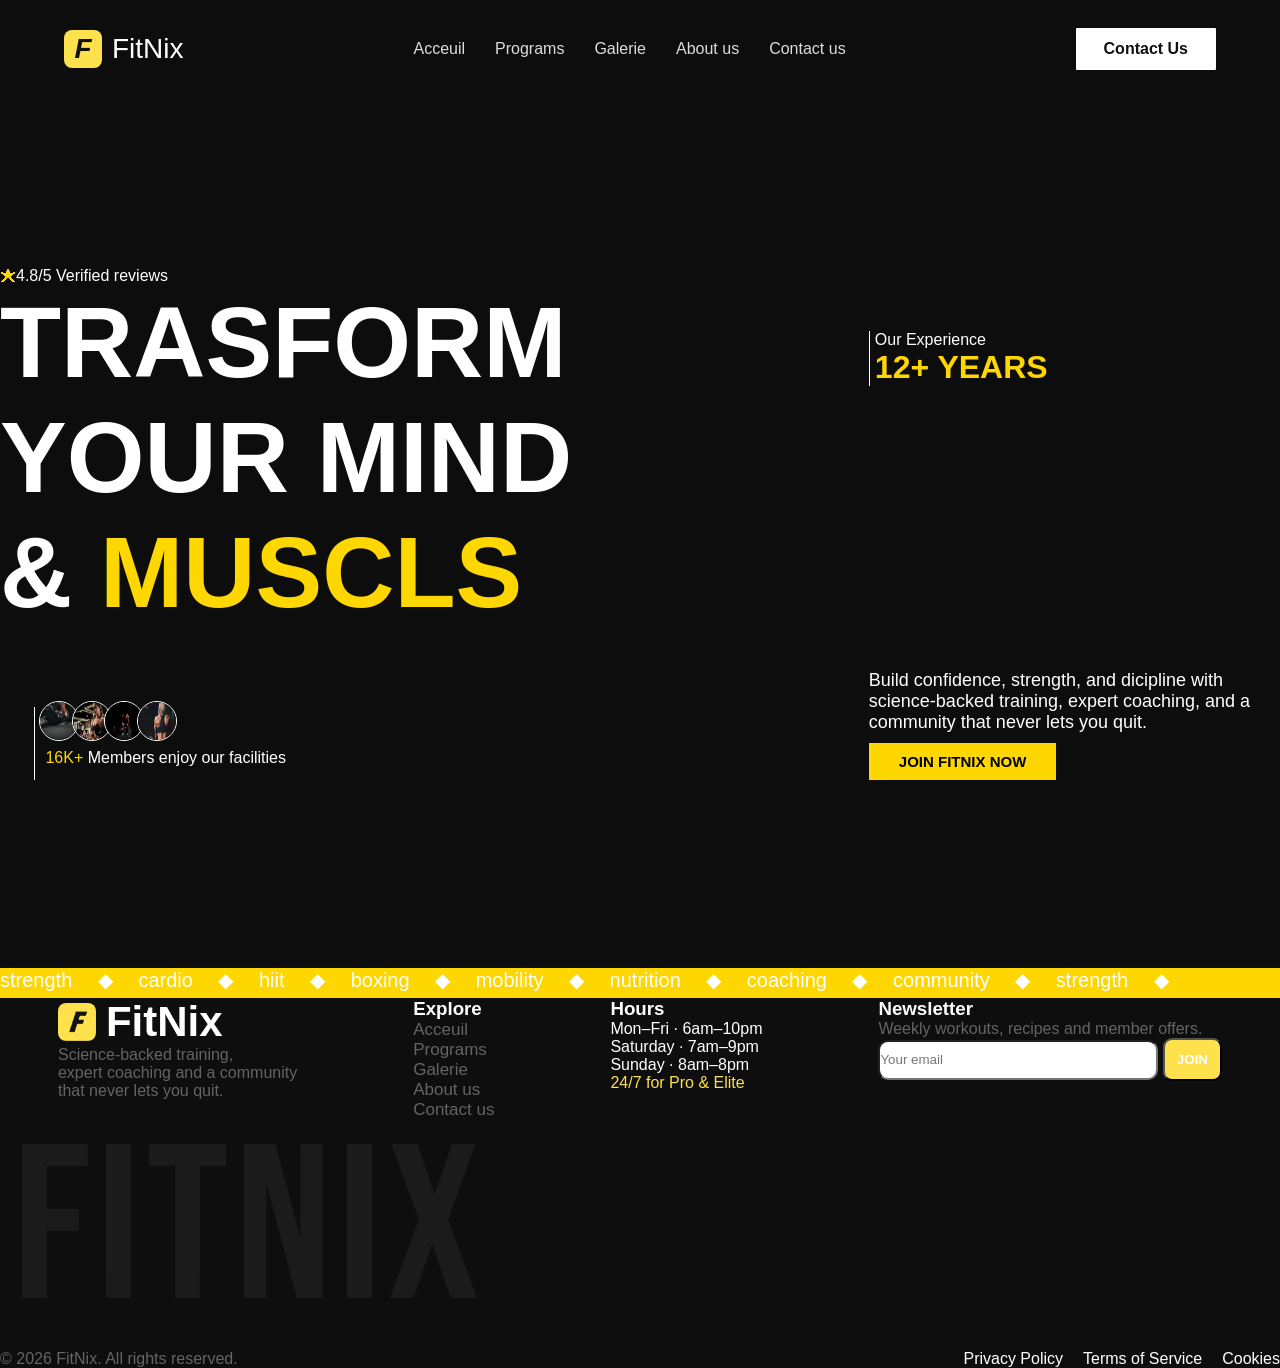
==== index.html @ e9e56cde "only few modifications" ====
<!DOCTYPE html>
<html lang="en">

<head>
    <meta charset="UTF-8">
    <meta name="viewport" content="width=device-width, initial-scale=1.0">
    <title>Document</title>
    <link rel="stylesheet" href="">
    <link rel="stylesheet" href="mat9isoch.css">
    <!-- <link rel="stylesheet" href="stylesfooter.css"> -->

    <style>

    </style>
</head>

<body class="bodyAcc">
    <header class="header-navbar">

        <a href="about.html" class="logo">
            <span class="logoicone">F</span>FitNix
        </a>

        <ul class="header-nav-links">
            <li><a href="index.html">Acceuil</a></li>
            <li><a href="Program.html">Programs</a></li>
            <li><a href="Galerie.html">Galerie</a></li>
            <li><a href="About.html">About us</a></li>
            <li><a href="Contact.html">Contact us</a></li>
        </ul>

        <a href="contact.html" class="btn">Contact Us</a>

    </header>
    <main>
        <div class="main">
            <div class="motivationSection">
                <p id="reviews"><span id="star">&#128970</span>4.8/5 Verified reviews</p>
                <h1 id="motivation">Trasform your mind & <span>muscls</span></h1>
                <div>
                    <!-- <video src=""></video> -->
                    <img id="video" src="images/ebcd103579ad79e704cf99df2398a69397cd7e0b.jpg" alt="">
                    <!-- <img src="" alt=""> -->
                    <div class="imagRounded">
                        <img src="images/photo-1605490855119-94921710a47f.avif" alt="">
                        <img src="images/photo-1574680088814-c9e8a10d8a4d.avif" alt="">
                        <img src="images/photo-1605296867304-46d5465a13f1.avif" alt="">
                        <img src="images/photo-1434682881908-b43d0467b798.avif" alt="">
                        <p><span>16K+</span> Members enjoy our facilities</p>
                    </div>
                </div>
            </div>
            <div class="experience">
                <div id="sidbor">
                    <p>Our Experience</p>
                    <h1>12+ YEARS</h1>
                </div>

                <div class="joinSection">
                    <p>
                        Build confidence, strength, and dicipline with science-backed training,
                        expert coaching, and a community that never lets you quit.
                    </p>
                    <button>JOIN FITNIX NOW</button>
                </div>
            </div>

        </div>
        <div class="beltSection">
            <p>
                strength &#9670
                cardio &#9670
                hiit &#9670
                boxing &#9670
                mobility &#9670
                nutrition &#9670
                coaching &#9670
                community &#9670
                strength &#9670
            </p>
        </div>
    </main>
    <footer>

        <div class="upperfoot">
            <section>

                <div class="logo">
                    <img src="Images/logo.png" alt="logo picture " class="logoicone">
                    <h2>FitNix</h2>
                </div>

                <p>Science-backed training, <br>expert coaching and a community <br>that never lets you quit.</p>

            </section>
            <section>
                <h3>Explore</h3>
                <ul class="nav-links">
                    <li><a href="index.html">Acceuil</a></li>
                    <li><a href="Program.html">Programs</a></li>
                    <li><a href="Galerie.html">Galerie</a></li>
                    <li><a href="About.html">About us</a></li>
                    <li><a href="Contact.html">Contact us</a></li>
                </ul>
            </section>
            <section>
                <h3>Hours</h3>
                <ul>
                    <li>Mon–Fri · 6am–10pm</li>
                    <li>Saturday · 7am–9pm</li>
                    <li>Sunday · 8am–8pm</li>
                    <li style="color: #FFE14D;">24/7 for Pro & Elite</li>
                </ul>
            </section>
            <section>
                <h3>Newsletter</h3>
                <p>Weekly workouts, recipes and member
                    offers.</p>
                <input type="email" placeholder="Your email">
                <button class="lowerbtn">
                    <b>JOIN</b>
                </button>
            </section>
        </div>

        <img src="Images/fitnix.png" alt="background-footer " class="background-footer">

        <section class="foot">
            <p>© 2026 FitNix. All rights reserved.</p>
            <ul>
                <li>Privacy Policy</li>
                <li>Terms of Service</li>
                <li>Cookies</li>
            </ul>
        </section>
    </footer>
</body>

</html>
---- mat9isoch.css ----
/* ================================================= */
/*              header style                          */
/* ================================================= */



* {
    margin: 0;
    padding: 0;
    box-sizing: border-box;
}

body {
    background: #0d0d0d;
    color: #fff;
    font-family: "Inter", sans-serif;
}

.header-navbar {
    display: flex;
    align-items: center;
    justify-content: space-between;
    padding: 28px 64px;
}

.logo {
    color: white;
    text-decoration: none;
    font-size: 24px;
    font-weight: bold;
}

.logoicone {
    color: #100f0f;
}

.header-nav-links {
    display: flex;
    gap: 30px;
    list-style: none;
}

.header-nav-links a {
    color: #ddd;
    text-decoration: none;
    font-size: 16px;
}

.header-nav-links a:hover {
    color: #ffe14d;
}

.btn {
    background: #ffe14d;
    color: #0d0d0d;
    padding: 12px 20px;
    border-radius: 6px;
    text-decoration: none;
}

/* Tablette */
@media (max-width: 1024px) {
    .header-navbar {
        padding: 24px;
    }

    .header-nav-links {
        gap: 15px;
    }

    .header-nav-links a {
        font-size: 14px;
    }
}

/* Téléphone */
@media (max-width: 767px) {
    .header-navbar {
        flex-direction: column;
        gap: 20px;
        padding: 20px;
    }

    .header-nav-links {
        flex-wrap: wrap;
        justify-content: center;
        gap: 15px;
    }

    .header-nav-links a {
        font-size: 14px;
    }

    .btn {
        width: 100%;
        text-align: center;
    }
}


/* ================================================= */
/*              index Style                          */
/* ================================================= */


.bodyAcc {
    /* background-color: black; */
    display: flex;
    flex-direction: column;
    min-height: 100vh;
    margin: 0;
    font-family: "Bebas Neue", sans-serif;

    background-image: url(images/e1becd020e5273b9aedfb2f35d9d00b9e3780aa6.jpg);
    background-repeat: no-repeat;
    background-size: cover;
    background-position: center center;
    background-attachment: fixed;

}

* {
    box-sizing: border-box;
    padding: 0;
    margin: 0;
    color: white;
}




/* main is not same as .main */
main {
    display: flex;
    flex-direction: column;
    min-height: 100vh;

}

.main {

    display: flex;
    justify-content: space-between;
    gap: 20vh;
    max-width: 1300px;
    margin: auto;
}

#sidbor {
    padding-left: 5px;
    border-left: 1px solid white;
}

.experience {
    display: flex;
    flex-direction: column;
    justify-content: space-between;
    margin-top: 5%;

}

.experience h1 {
    color: gold;
}

.motivationSection {
    /* transform: translate(0, 10vh); */
}

.motivationSection>div {
    display: flex;
    margin-top: 50px;
}

#star {
    color: gold;
}

#motivation {
    width: 85%;
    text-transform: uppercase;
    color: white;
    height: auto;
    font-size: 100px;
}

#motivation>span {
    color: gold;
}

.beltSection {
    margin-top: 20px;
}

.joinSection {
    /* transform: translate(-10%, 60vh); */
    font-size: 18px;
    width: 100%;
    font-family: 'Franklin Gothic Medium', 'Arial Narrow', Arial, sans-serif;
}

.joinSection>button {
    margin: 10px 0 0 0;
    color: black;
    border: 0;
    background-color: gold;
    font-weight: 800;
    font-size: 15px;
    padding: 10px 30px;
}

#video {
    height: 100px;
}

.imagRounded>img {
    height: 40px;
    width: 40px;
    margin: -6px;
    border: 1px solid white;
    border-radius: 50%;
}

.imagRounded {
    margin: 4% 5% 0;
    padding-left: 10px;
    border-left: 1px solid white;
}

.imagRounded>p {
    padding: 10px 0;
}

.imagRounded>p>span {
    color: gold;
}

.beltSection {
    font-size: 20px;
    /* width: 100%; */
    overflow: hidden;
    white-space: nowrap;
    width: 100%;
    height: 30px;
    background-color: gold;
    font-family: 'Franklin Gothic Medium', 'Arial Narrow', Arial, sans-serif;
}

.beltSection>p {
    animation-name: beltMov;
    animation-duration: 22s;
    animation-iteration-count: infinite;
    animation-direction: normal;
    animation-timing-function: linear;
    word-spacing: 20px;
}

@keyframes beltMov {
    from {
        transform: translateX(100%);
    }

    to {
        transform: translateX(-90%);
    }
}

@keyframes beltMov {
    from {
        transform: translateX(100%);
    }

    to {
        transform: translateX(-90%);
    }
}

@media screen and (max-width: 890px) {
    body {
        width: 100vh;
        min-height: 200vh;
    }

    .main {
        /* padding-block: 55px; */
        display: flex;
        flex-direction: column;
        width: 100%;
        gap: 0;
    }

    .main>div {
        display: flex;
        flex-direction: column;
        align-items: center;
        gap: 20px;
    }

    .motivationSection>div {
        width: 100%;
        display: flex;
        justify-content: space-around;
    }

    .joinSection {
        display: flex;
        justify-content: space-around;
    }

    .joinSection>p {
        width: 60%;
    }

    .beltSection {
        margin-block: 20px;
    }

}

/* ================================================= */
/*              galerie style                          */
/* ================================================= */

/* 


 write style ici <<<<<<<<<<<<<<<<<<<<<<<<<<<<<<<<<<<<<<<<<<<<<<<<<<<<<<<<<<<<<<<













*/





/* ================================================= */
/*              aboute style                          */
/* ================================================= */
.saying {
    font-family: "Bebas Neue", sans-serif;
    font-weight: bolder;
    font-size: 100px;
    line-height: .95;
    color: #f5f5f5;
   
    max-width:100%;
}

.description {

    font-family: 10px;
    color: #dddddd6a;
    padding-left: 50px;
}

.aboutus-pic {
   width: 50%;
   height: 30%;

}



.layout {
    display: flex;
    
    
    padding-top: 10%;

}

.text {}



.text h1 {
    color: #ffe14d;
    font-size: 17px;
    position: relative;
    bottom: 10%;

}

.team {
    display: flex;
   justify-content: center;
    gap: 30px;
    padding-bottom: 10%;
}

.coach img {
    border-radius: 3%;
    width: 300px;
    height: 400px;
    object-fit: cover;
}
.coach:hover {
    transform: scale(1.1);
    transition: 0.5s;
}

.text2 {
    padding-top: 10%;
    display: flex;
    justify-content: space-around;


    margin-bottom: 1%;
}

.text2 h2 {
    color: #ffe14d;
    font-size: 17px;
    position: relative;
}

.aboutuscartes {
    padding-top: 10%;
    display: flex;
    flex-direction: column;
    gap: 45px;
    align-items: center;
    justify-content: space-between;
}
.aboutuscartes > div{
    display: flex;
    gap: 25px;
    justify-content: space-between;
}
.aboutuscartes  > a{
    text-decoration: none;
    color: #0E0E0E;
    font-family: 'Franklin Gothic Medium', 'Arial Narrow', Arial, sans-serif;
    font-weight: 400;
    font-size: large;
}
.aboutuscartes > button{

    width: 60%;
}
.aboutuscartes > a:hover{
    transform: scale(1.4);
     transition: 0.5s;

}




.aboutuscartes #right,
.aboutuscartes #left {
    display: flex;
    gap: 10px;
}

.aboutuscartes i {

    grid-row: 1 / 3;
    display: flex;
    width: 42px;
    height: 42px;
    align-items: center;
    justify-content: center;
    border: 2px solid #f4d03f;
    border-radius: 50%;
    color: #f4d03f;
    font-size: 16px;
    transition: background-color 0.2s ease, color 0.2s ease, box-shadow 0.2s ease;

}
/* 


 write style ici <<<<<<<<<<<<<<<<<<<<<<<<<<<<<<<<<<<<<<<<<<<<<<<<<<<<<<<<<<<<<<<



*/







/* ================================================= */
/*              programe style                          */
/* ================================================= */

/* 


 write style ici <<<<<<<<<<<<<<<<<<<<<<<<<<<<<<<<<<<<<<<<<<<<<<<<<<<<<<<<<<<<<<<













*/












/* ================================================= */
/*              footer style                          */
/* ================================================= */



footer {

    margin-top: auto;
    background-color: #0E0E0E;
    color: white;
}


.upperfoot {
    color: white;
    display: flex;
    justify-content: space-around;

}

.logoicone {
    width: 38px;
    height: 38px;
    background: #ffe14d;
    color: #111;
    border-radius: 8px;
    display: grid;
    place-items: center;
    font-style: italic;
    font-weight: 900;
}


.logo {
    display: flex;
    align-items: center;
    gap: 10px;
    font-size: 28px;
    font-weight: 700;
    color: #fff;
    text-decoration: none;
    font-family: "Bebas Neue", sans-serif;
    font-weight: 400;
}


.foot {
    display: flex;
    justify-content: space-between;
    margin-top: 30px;
}

.foot>ul {
    display: flex;
    justify-content: row;
    gap: 20px;




}

.background-footer {
    display: flex;
    justify-self: center;
    width: 500px;
    height: 200px;
    top: 0%;
    bottom: 0%;
}

.btn {
    background: white;
    color: #111;
    font-weight: 700;
    font-size: 16px;
    padding: 12px 28px;
    border-radius: 1px;
    text-decoration: none;
    font-family: "Bebas Neue", sans-serif;


    cursor: pointer;
    transition: 0.3s;

}

.btn:hover {
    transform: scale(1.05)
}


.lowerbtn {
    background-color: #FFE14D;

    padding: 12px;
    border-radius: 9px;




}

.nav-links a {
    color: #dddddd6a;
    text-decoration: none;
    font-size: 17px;
    list-style: none;
}

.nav-links a:hover {
    color: #ffe14d;
}

footer ul,
footer p {
    list-style-type: none;
    padding: 0;
    margin: 0;
    color: #dddddd6a;

}

footer input {
    height: 40px;
    width: 280px;
    border-radius: 10px;
}

/* Tablette */
@media (max-width: 900px) {
    .upperfoot {
        flex-wrap: wrap;
        gap: 30px;
        padding: 20px;
    }

    .upperfoot section {
        flex: 1 1 40%;
    }

    footer input {
        max-width: 100%;
        box-sizing: border-box;
    }

    .background-footer {
        max-width: 100%;
        height: auto;
    }
}

/* Mobile */
@media (max-width: 600px) {
    .upperfoot {
        flex-direction: column;
        align-items: flex-start;
        gap: 30px;
        padding: 20px;
        margin: 0 auto;
    }

    .upperfoot section {
        width: 100%;
        box-sizing: border-box;
    }

    footer input {
        width: 100%;
        box-sizing: border-box;
    }

    .background-footer {
        width: 100%;
        height: auto;
    }

    .foot {
        flex-direction: column;
        align-items: center;
        gap: 20px;
        text-align: center;
        padding: 20px;
    }

    .foot > ul {
        flex-wrap: wrap;
        justify-content: center;
        gap: 15px;
    }
}
---- stylesfooter.css ----
* {
      margin: 0;
      padding: 0;
      box-sizing: border-box;
    }

    body {
      height: fit-content;
      background: #030303;
      color: #fff;
    }

    .header-navbar {
      display: flex;
      align-items: center;
      justify-content: space-between;
      padding: 28px 64px;
    }

    .header-nav-links {
      display: flex;
      gap: 48px;
      list-style: none;
      font-family: "Inter", sans-serif;
    }

    .header-nav-links a {
      color: #ddd;
      text-decoration: none;
      font-size: 17px;
    }

    .header-nav-links a:hover {
      color: #ffe14d;
    }



body {
    display: flex;
    flex-direction: column;
    min-height: 100vh;
    margin: 0;
    font-family: "Bebas Neue", sans-serif;

}

footer {

    margin-top: auto;
    background-color: #0E0E0E;
    color: white;
}


.upperfoot {
    color: white;
    display: flex;
    justify-content: space-around;

}

.logoicone {
    width: 38px;
    height: 38px;
    background: #ffe14d;
    color: #111;
    border-radius: 8px;
    display: grid;
    place-items: center;
    font-style: italic;
    font-weight: 900;
}


.logo {
    display: flex;
    align-items: center;
    gap: 10px;
    font-size: 28px;
    font-weight: 700;
    color: #fff;
    text-decoration: none;
    font-family: "Bebas Neue", sans-serif;
    font-weight: 400;
}


.foot {
    display: flex;
    justify-content: space-between;
    margin-top: 30px;
}

.foot>ul {
    display: flex;
    justify-content: row;
    gap: 20px;




}

.background-footer {
    display: flex;
    justify-self: center;
    width: 500px;
    height: 200px;
    top: 0%;
    bottom: 0%;
}

.btn {
    background: white;
    color: #111;
    font-weight: 700;
    font-size: 16px;
    padding: 12px 28px;
    border-radius: 1px;
    text-decoration: none;
    font-family: "Bebas Neue", sans-serif;


    cursor: pointer;
    transition: 0.3s;

}

.btn:hover {
    transform: scale(1.05)
}

@media (max-width: 900px) {
    .navbar {
        padding: 20px 24px;
    }

    .nav-links {
        display: none;
    }
}

.lowerbtn {
    background-color: #FFE14D;

    padding: 12px;
    border-radius: 9px;




}

.nav-links a {
    color: #dddddd6a;
    text-decoration: none;
    font-size: 17px;
    list-style: none;
}

.nav-links a:hover {
    color: #ffe14d;
}

footer ul,
footer p {
    list-style-type: none;
    padding: 0;
    margin: 0;
    color: #dddddd6a;

}

footer input {
    height: 40px;
    width: 280px;
    border-radius: 10px;
}
/* ======================================================== */
.saying {
    font-family: "Bebas Neue", sans-serif;
    font-weight: 400;
    font-size: 50px;
    line-height: .95;
    color: #f5f5f5;
    margin-bottom: 28px;
    max-width: 420px;
}

.description {

    font-family: 10px;
    color: #dddddd6a;
    padding-left: 50px;
}

.aboutus-pic {
    width: 460px;
    height: 520px;

}



.layout {
    padding-top: 10%;
    display: flex;
    justify-self: center;
    margin-bottom:
        10%;

}





.text h1 {
    color: #ffe14d;
    font-size: 17px;
    position: relative;
    bottom: 10%;

}

.team {
    display: flex;
    justify-content: space-around;
    gap: 30px;
    padding-bottom: 10%;
}

.coach img {
    border-radius: 3%;
    width: 300px;
    height: 400px;
    object-fit: cover;
}
.coach:hover {
    transform: scale(1.1);
    transition: 0.5s;
}

.text2 {
    padding-top: 10%;
    display: flex;
    justify-content: space-around;


    margin-bottom: 1%;
}

.text2 h2 {
    color: #ffe14d;
    font-size: 17px;
    position: relative;
    bottom: 10%;
}

.aboutuscartes {
    padding-top: 10%;
    display: flex;
    flex-direction: column;
    gap: 45px;
    align-items: center;
    justify-content: space-between;
}
.aboutuscartes > div{
    display: flex;
    gap: 25px;
    justify-content: space-between;
}
.aboutuscartes  > a{
    text-decoration: none;
    color: #0E0E0E;
    font-family: 'Franklin Gothic Medium', 'Arial Narrow', Arial, sans-serif;
    font-weight: 400;
    font-size: large;
}
.aboutuscartes > button{

    width: 40%;
}
.aboutuscartes > a:hover{
    transform: scale(1.1);
     transition: 0.5s;

}


.layout {
    display: flex;
    justify-content: space-between;
}

.aboutuscartes #right,
.aboutuscartes #left {
    display: flex;
    gap: 10px;
}

.aboutuscartes i {

    grid-row: 1 / 3;
    display: flex;
    width: 42px;
    height: 42px;
    align-items: center;
    justify-content: center;
    border: 2px solid #f4d03f;
    border-radius: 50%;
    color: #f4d03f;
    font-size: 16px;
    transition: background-color 0.2s ease, color 0.2s ease, box-shadow 0.2s ease;

}
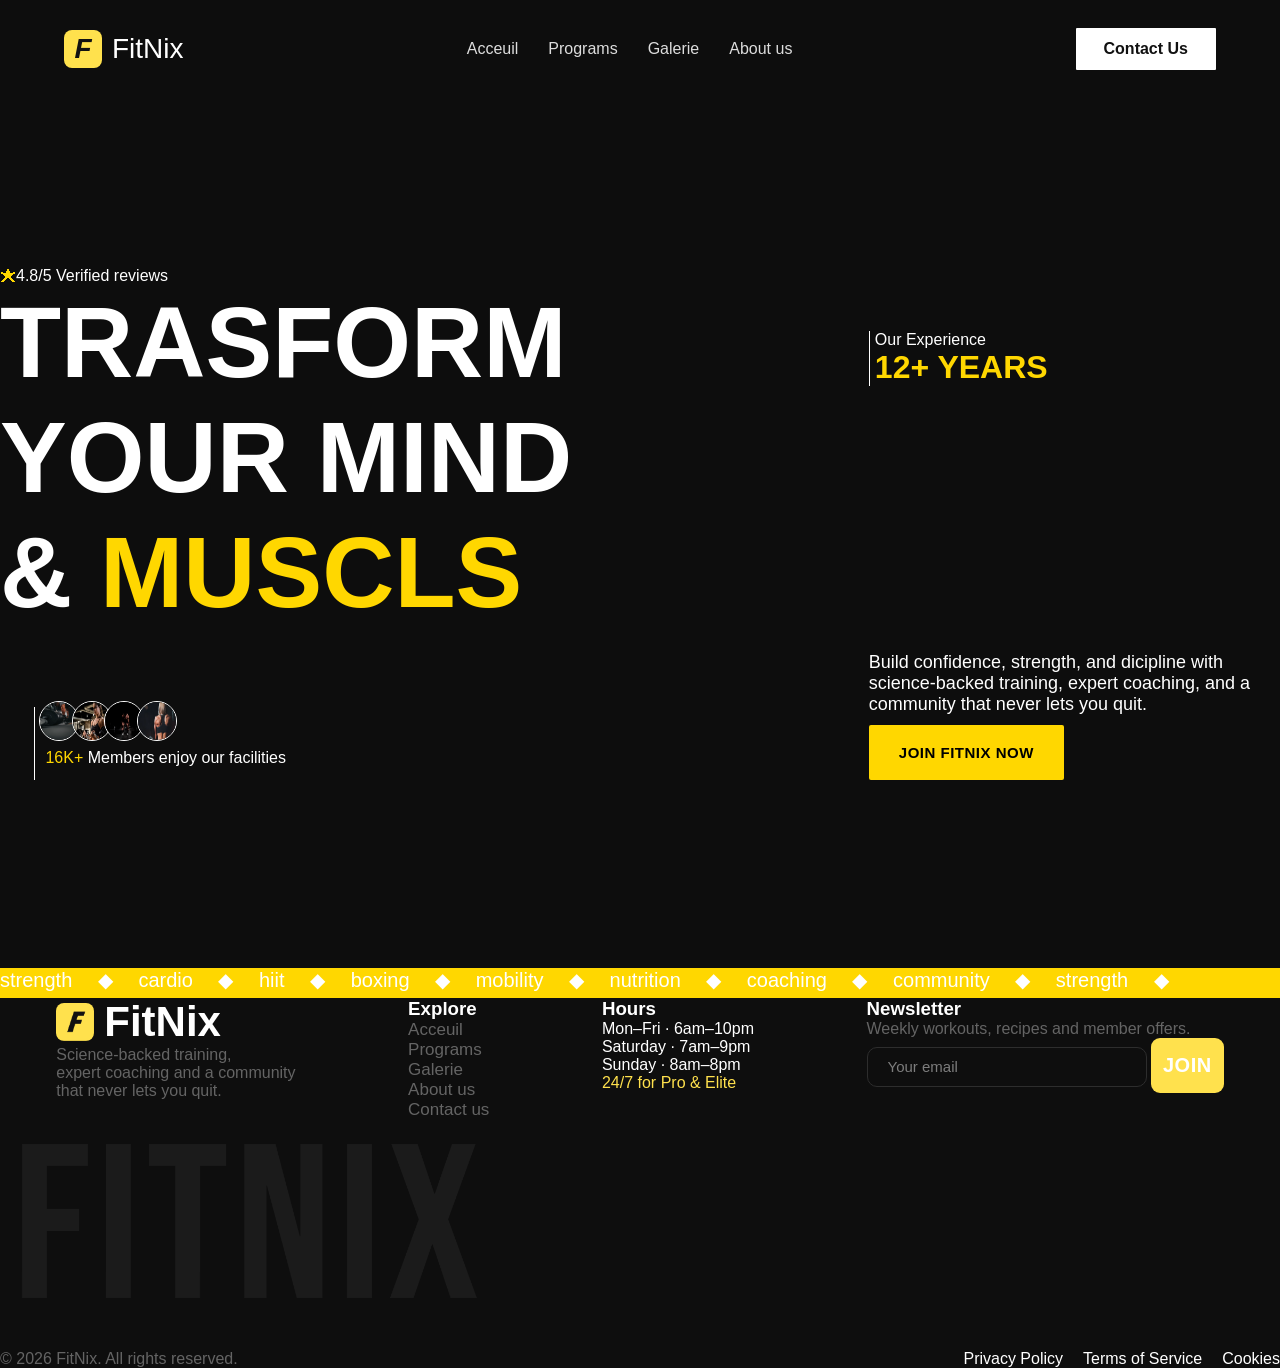
==== commit 23b562e5: "''" ====
--- a/index.html
+++ b/index.html
@@ -26,7 +26,7 @@
             <li><a href="Program.html">Programs</a></li>
             <li><a href="Galerie.html">Galerie</a></li>
             <li><a href="About.html">About us</a></li>
-            <li><a href="Contact.html">Contact us</a></li>
+            <!-- <li><a href="Contact.html">Contact us</a></li> -->
         </ul>
 
         <a href="contact.html" class="btn">Contact Us</a>
--- a/mat9isoch.css
+++ b/mat9isoch.css
@@ -84,15 +84,15 @@
     .header-nav-links {
         flex-wrap: wrap;
         justify-content: center;
-        gap: 15px;
+        gap: 29px;
     }
 
     .header-nav-links a {
-        font-size: 14px;
+        font-size: 165%;
     }
 
     .btn {
-        width: 100%;
+        width: 27%;
         text-align: center;
     }
 }
@@ -110,7 +110,7 @@
     min-height: 100vh;
     margin: 0;
     font-family: "Bebas Neue", sans-serif;
-
+    /* color: white; */
     background-image: url(images/e1becd020e5273b9aedfb2f35d9d00b9e3780aa6.jpg);
     background-repeat: no-repeat;
     background-size: cover;
@@ -248,6 +248,7 @@
 
 .beltSection>p {
     animation-name: beltMov;
+    color: white;
     animation-duration: 22s;
     animation-iteration-count: infinite;
     animation-direction: normal;
@@ -320,20 +321,186 @@
 /* ================================================= */
 /*              galerie style                          */
 /* ================================================= */
+* {
+    margin: 0;
+    padding: 0;
+    box-sizing: border-box;
+}
+
+.bag-galerie {
+    background-color: #0d0d0d;
+    font-family: "Inter", sans-serif;
+
+}
+
+#section-gal {
+    width: 100%;
+    max-width: 1200px;
+    margin: 40px auto;
+    padding: 0 20px;
+}
+
+.txt {
+    display: flex;
+    justify-content: space-between;
+    align-items: center;
+    margin-bottom: 30px;
+}
+
+.textleft {
+    justify-content: flex-end;
+    margin-bottom: 20px;
+}
+
+.textleft p {
+    width: 400px;
+    color: white;
+}
+
+h1 {
+    color: #ffe14d;
+}
+
+.photos {
+    display: flex;
+    gap: 15px;
+    height: 450px;
+    animation: spin 30s infinite linear;
+}
+
+.photos img {
+    height: 430px;
+    width: 300px;
+    transition: 0.3s;
+
+}
+
+.photos img:hover {
+    transform: scale(1.05);
+
+}
+
+.carousel {
+    display: flex;
+    overflow-x: scroll;
+    gap: 10px;
+
+}
+
+.carousel::-webkit-scrollbar {
+    display: none;
+}
+
+.carousel:hover .photos {
+    animation-play-state: paused;
+
+}
+
+@keyframes spin {
+    from {
+        translate: 0;
+    }
+
+    to {
+        translate: -100%;
+    }
+}
+
+.gallery {
+    margin-top: 40px;
+}
+
+.gallery h2 {
+    color: #FFE14D;
+    margin-bottom: 20px;
+}
+
+.gallery-photos {
+    display: grid;
+    grid-template-columns: repeat(3, 1fr);
+    gap: 15px;
+}
+
+.gallery-photos img {
+    width: 100%;
+    height: 220px;
+    object-fit: cover;
+    border-radius: 10px;
+    transition: 0.3s;
+}
+
+.gallery-photos img:hover {
+    transform: scale(1.03);
+}
+
+
+.galerie-low {
+    color: #ddd;
+    display: flex;
+    justify-content: space-between;
+    align-items: center;
+    background-color: #202020;
+    padding: 20px;
+    margin-top: 30px;
+    border-radius: 10px;
+
+}
+
+.galerie-low a {
+    text-decoration: none;
+    display: flex;
+    align-items: center;
+
+    display: flex;
+    background-color: #FFE14D;
+    font-weight: bold;
+    color: #0d0d0d;
+    height: 50px;
+    padding: 20px;
+    border-radius: 10px
+}
+
+.galerie-low a {
+    transition: 0.3s
+}
+
+.galerie-low a:hover {
+    transform: scale(1.05);
+}
+
+@media (max-width:720px) {
+    .gallery {
+        color: #FFE14D;
+        margin-bottom: 20px;
+    }
+
+    .gallery-photos {
+        display: grid;
+        grid-template-columns: repeat(2, 1fr)
+    }
+
+    .galerie-low a {
+        text-decoration: none;
+        display: flex;
+        align-items: center;
+
+        display: flex;
+        background-color: #FFE14D;
+        font-weight: bold;
+        color: #0d0d0d;
+        height: 50px;
+        padding: 20px;
+        border-radius: 10px;
+
+        width: 100px;
+        font-size: 10px;
+    }
+}
 
 /* 
 
 
  write style ici <<<<<<<<<<<<<<<<<<<<<<<<<<<<<<<<<<<<<<<<<<<<<<<<<<<<<<<<<<<<<<<
-
-
-
-
-
-
-
-
-
 
 
 
@@ -353,8 +520,8 @@
     font-size: 100px;
     line-height: .95;
     color: #f5f5f5;
-   
-    max-width:100%;
+
+    max-width: 100%;
 }
 
 .description {
@@ -365,8 +532,8 @@
 }
 
 .aboutus-pic {
-   width: 50%;
-   height: 30%;
+    width: 50%;
+    height: 30%;
 
 }
 
@@ -374,8 +541,8 @@
 
 .layout {
     display: flex;
-    
-    
+
+
     padding-top: 10%;
 
 }
@@ -394,7 +561,7 @@
 
 .team {
     display: flex;
-   justify-content: center;
+    justify-content: center;
     gap: 30px;
     padding-bottom: 10%;
 }
@@ -405,6 +572,7 @@
     height: 400px;
     object-fit: cover;
 }
+
 .coach:hover {
     transform: scale(1.1);
     transition: 0.5s;
@@ -433,25 +601,29 @@
     align-items: center;
     justify-content: space-between;
 }
-.aboutuscartes > div{
+
+.aboutuscartes>div {
     display: flex;
     gap: 25px;
     justify-content: space-between;
 }
-.aboutuscartes  > a{
+
+.aboutuscartes>a {
     text-decoration: none;
     color: #0E0E0E;
     font-family: 'Franklin Gothic Medium', 'Arial Narrow', Arial, sans-serif;
     font-weight: 400;
     font-size: large;
 }
-.aboutuscartes > button{
+
+.aboutuscartes>button {
 
     width: 60%;
 }
-.aboutuscartes > a:hover{
+
+.aboutuscartes>a:hover {
     transform: scale(1.4);
-     transition: 0.5s;
+    transition: 0.5s;
 
 }
 
@@ -479,6 +651,7 @@
     transition: background-color 0.2s ease, color 0.2s ease, box-shadow 0.2s ease;
 
 }
+
 /* 
 
 
@@ -498,6 +671,10 @@
 /*              programe style                          */
 /* ================================================= */
 
+
+
+
+
 /* 
 
 
@@ -521,8 +698,286 @@
 
 
 
-
-
+/* ================================================= */
+/*              contatct style                          */
+/* ================================================= */
+
+.btn {
+    background: #fff;
+    color: #111;
+    font-family: "Bebas Neue", sans-serif;
+    font-size: 16px;
+    font-weight: 700;
+    padding: 12px 28px;
+    border-radius: 1px;
+    text-decoration: none;
+    cursor: pointer;
+    transition: 0.3s;
+}
+
+.btn:hover {
+    transform: scale(1.05);
+}
+
+.contact {
+    display: flex;
+    align-items: center;
+    padding: 40px 0;
+}
+
+.contact-grid {
+    width: 100%;
+    max-width: 1312px;
+    margin: auto;
+    display: grid;
+    grid-template-columns: 1fr 1fr;
+    align-items: center;
+    gap: 40px;
+}
+
+
+.infos {
+    padding: 0 40px 0 81px;
+}
+
+.me {
+    display: flex;
+    align-items: center;
+    gap: 14px;
+    color: #ffe14d;
+    font-size: 14px;
+    font-weight: 700;
+    letter-spacing: 2px;
+    text-transform: uppercase;
+    margin-bottom: 8px;
+}
+
+.me::before {
+    content: "";
+    width: 35px;
+    height: 2px;
+    background: #ffe14d;
+}
+
+.infos h1 {
+    font-family: "Bebas Neue", sans-serif;
+    font-weight: 400;
+    font-size: 84px;
+    line-height: .95;
+    color: #f5f5f5;
+    margin-bottom: 28px;
+    max-width: 420px;
+}
+
+.intro {
+    color: #9a9a9a;
+    font-size: 20px;
+    line-height: 1.6;
+    max-width: 500px;
+    margin-bottom: 32px;
+}
+
+.you {
+    list-style: none;
+    display: grid;
+    gap: 18px;
+    margin-bottom: 28px;
+}
+
+.you li {
+    display: flex;
+    align-items: center;
+    gap: 10px;
+    font-size: 16px;
+}
+
+.ico {
+    color: #ffe14d;
+    font-size: 14px;
+    width: 16px;
+    text-align: center;
+}
+
+.map {
+    max-width: 500px;
+    border: 1px solid #2d2d2d;
+    border-radius: 2px;
+}
+
+.map iframe {
+    display: block;
+    width: 100%;
+    height: 200px;
+    border: 0;
+}
+
+.carte {
+    background: #0e0e0e;
+    padding: 64px 44px 44px;
+    width: 100%;
+    max-width: 575px;
+    margin: 0 71px 0 auto;
+}
+
+.titre-form {
+    font-family: "Bebas Neue", sans-serif;
+    font-weight: 400;
+    font-size: 34px;
+    color: #fff;
+    margin-bottom: 36px;
+    text-transform: uppercase;
+}
+
+form {
+    display: grid;
+    gap: 16px;
+}
+
+label {
+    display: grid;
+    gap: 8px;
+    font-size: 14px;
+    font-weight: 600;
+    color: #d8d3d3;
+}
+
+input,
+select,
+textarea {
+    width: 100%;
+    height: 58px;
+    padding: 0 20px;
+    font-family: inherit;
+    font-size: 15px;
+    color: #f3eeee;
+    background: #0e0e0e;
+    border: 1px solid #2d2d2d;
+    border-radius: 2px;
+    outline: 0;
+    transition: border-color .2s;
+}
+
+textarea {
+    height: 110px;
+    padding: 18px 20px;
+    resize: vertical;
+}
+
+select {
+    padding: 0 16px;
+    cursor: pointer;
+}
+
+input::placeholder,
+textarea::placeholder {
+    color: #7d7d7d;
+}
+
+input:hover,
+select:hover,
+textarea:hover,
+input:focus,
+select:focus,
+textarea:focus {
+    border-color: #ffe14d;
+}
+
+button {
+    height: 55px;
+    border: 0;
+    border-radius: 2px;
+    background: #ffe14d;
+    color: #0a0a0a;
+    font-family: "Bebas Neue", sans-serif;
+    font-size: 20px;
+    letter-spacing: .5px;
+    text-transform: uppercase;
+    cursor: pointer;
+    transition: background .2s;
+}
+
+button:hover {
+    background: #ffd400;
+}
+
+@media (max-width: 900px) {
+    .navbar {
+        flex-wrap: wrap;
+        justify-content: center;
+        gap: 16px 24px;
+        padding: 20px 24px;
+    }
+
+    .navbar .nav-links {
+        flex-wrap: wrap;
+        justify-content: center;
+        gap: 12px 24px;
+    }
+
+    .contact-grid {
+        grid-template-columns: 1fr;
+    }
+
+    .infos {
+        padding: 0 24px;
+    }
+
+    .infos h1 {
+        font-size: 64px;
+    }
+
+    .map {
+        max-width: 100%;
+    }
+
+    .carte {
+        margin: 0 auto;
+        padding: 40px 24px;
+        max-width: calc(100% - 48px);
+    }
+}
+
+@media (max-width: 767px) {
+    .navbar {
+        flex-direction: column;
+        gap: 20px;
+        padding: 20px;
+    }
+
+    .navbar .nav-links {
+        gap: 15px;
+    }
+
+    .navbar .nav-links a {
+        font-size: 14px;
+    }
+
+    /* .btn {
+        width: 100%;
+        text-align: center;
+    } */
+}
+
+
+
+
+
+/* write style ici
+<<
+<
+<
+<
+<
+<
+<
+<
+<
+<
+<
+<
+<
+<
+<<<<<<<<<<<<<<<<<<<<<<<<<<<<<<<<<<<<<<<<<<<<<<<< */
 
 
 
@@ -658,7 +1113,7 @@
     border-radius: 10px;
 }
 
-/* Tablette */
+
 @media (max-width: 900px) {
     .upperfoot {
         flex-wrap: wrap;
@@ -681,42 +1136,55 @@
     }
 }
 
-/* Mobile */
+
+
+
 @media (max-width: 600px) {
     .upperfoot {
         flex-direction: column;
-        align-items: flex-start;
+        align-items: center;
+        text-align: center;
         gap: 30px;
         padding: 20px;
-        margin: 0 auto;
     }
 
     .upperfoot section {
         width: 100%;
-        box-sizing: border-box;
-    }
-
-    footer input {
-        width: 100%;
-        box-sizing: border-box;
-    }
-
-    .background-footer {
-        width: 100%;
-        height: auto;
+        display: flex;
+        flex-direction: column;
+        align-items: center;
+        font-size: 25px;
+    }
+
+    .logo {
+        justify-content: center;
     }
 
     .foot {
         flex-direction: column;
         align-items: center;
+        text-align: center;
         gap: 20px;
-        text-align: center;
         padding: 20px;
     }
 
-    .foot > ul {
+    .foot>ul {
         flex-wrap: wrap;
         justify-content: center;
         gap: 15px;
     }
-}
+
+    .background-footer {
+        display: block;
+        width: 100%;
+        max-width: 500px;
+        height: auto;
+        margin: 0 auto;
+    }
+
+    footer input {
+        width: 100%;
+        max-width: 280px;
+        box-sizing: border-box;
+    }
+}
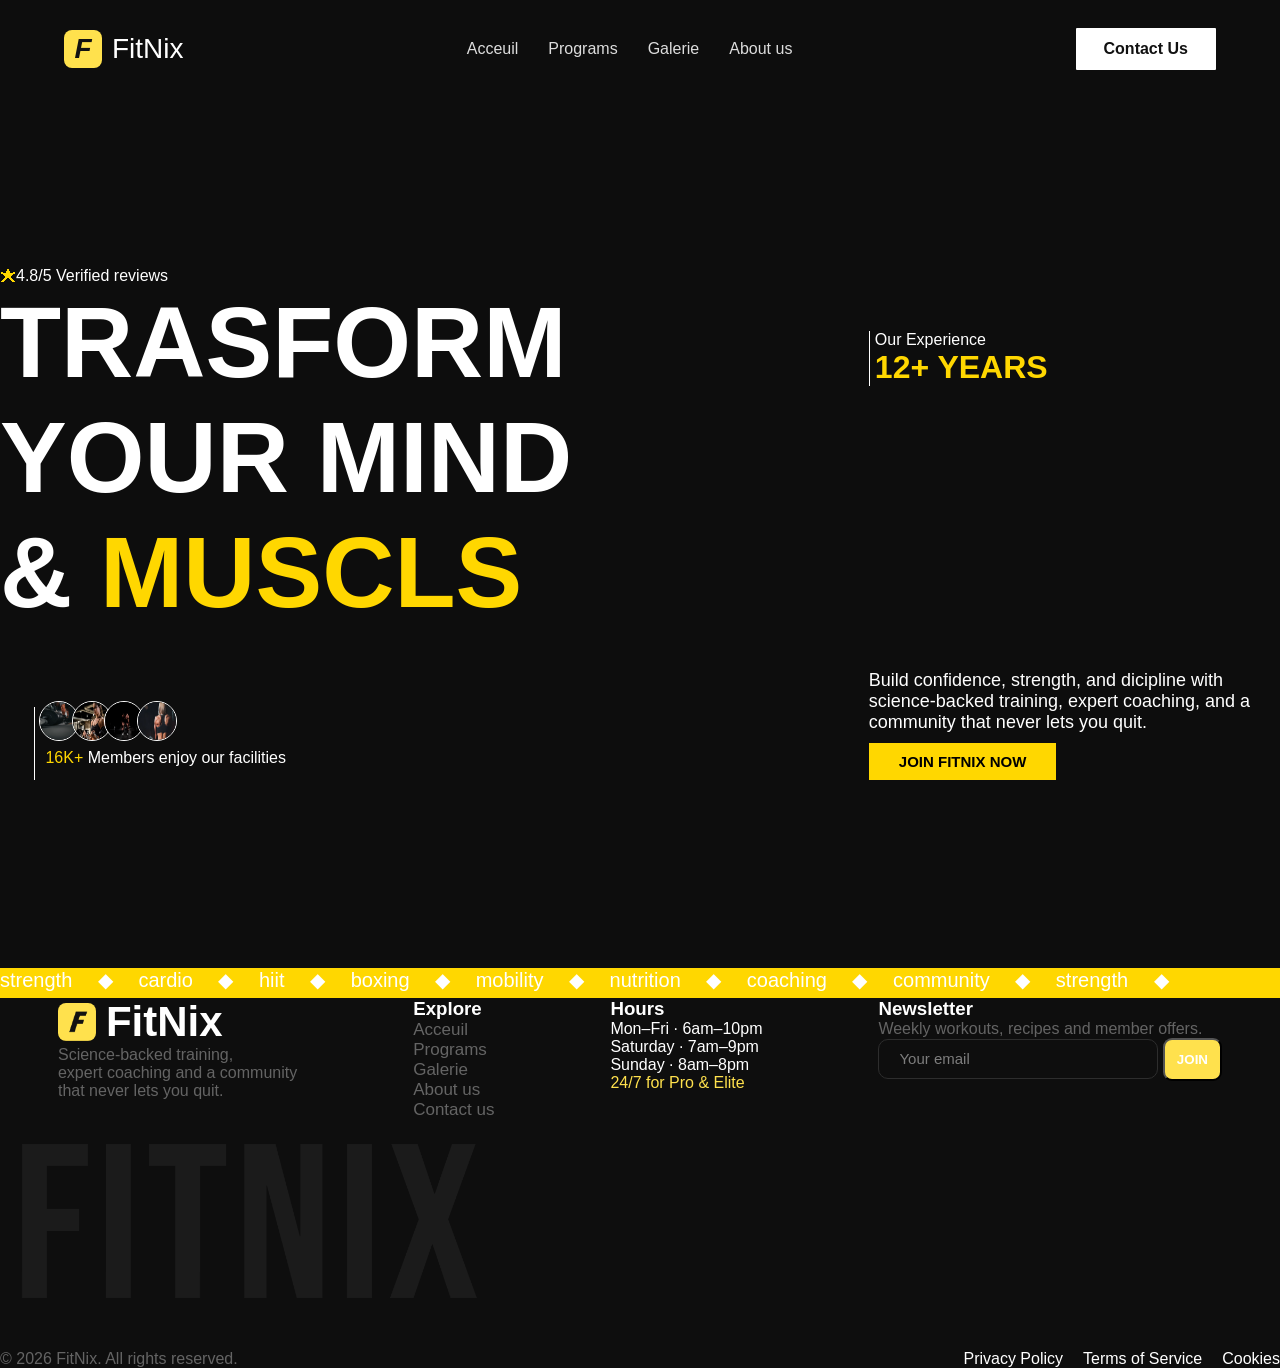
==== commit d6b7c03e: "all errors are soleved now!! next step is to get program page adaptable for smals screens!!!!!" ====
--- a/index.html
+++ b/index.html
@@ -7,11 +7,7 @@
     <title>Document</title>
     <link rel="stylesheet" href="">
     <link rel="stylesheet" href="mat9isoch.css">
-    <!-- <link rel="stylesheet" href="stylesfooter.css"> -->
 
-    <style>
-
-    </style>
 </head>
 
 <body class="bodyAcc">
--- a/mat9isoch.css
+++ b/mat9isoch.css
@@ -650,6 +650,35 @@
     font-size: 16px;
     transition: background-color 0.2s ease, color 0.2s ease, box-shadow 0.2s ease;
 
+}
+
+@media screen and (max-width: 1255px) {
+    .team{
+       display: grid;
+       grid-template-columns: repeat(2,1fr);
+       justify-self: center;
+
+       
+        
+    }
+    .coach>img{
+    border-radius: 3%;
+    width: 300px;
+    height: 400px;
+    object-fit: cover;
+    }
+    .text2{
+        display: flex;
+        flex-direction: column;
+        padding: auto;
+    }
+    .layout{
+        display: flex;
+        flex-direction: column;
+    }
+    .aboutus-pic{
+        width: auto;
+    }
 }
 
 /* 
@@ -736,7 +765,7 @@
 }
 
 
-.infos {
+.information {
     padding: 0 40px 0 81px;
 }
 
@@ -752,6 +781,239 @@
     margin-bottom: 8px;
 }
 
+.program .tete {
+    padding-top: 10px;
+    color: #CCCCCC;
+    display: flex;
+    gap: 45%;
+}
+
+#titre {
+    color: #FFE14D;
+}
+
+.carte {
+    display: flex;
+    justify-content: space-between;
+    gap: 10px;
+    width: 100%;
+    margin-top: 25px;
+}
+
+.img {
+    flex: 1;
+    min-width: 0;
+    height: 400px;
+    position: relative;
+    overflow: hidden;
+    border-radius: 4px;
+}
+
+.img img {
+    width: 100%;
+    height: 100%;
+    object-fit: cover;
+    display: block;
+}
+
+.info {
+    position: absolute;
+    bottom: 0;
+    left: 10;
+    width: 100%;
+    box-sizing: border-box;
+    padding: 12px;
+    color: white;
+    background: linear-gradient(transparent,
+            rgba(0, 0, 0, 0.95));
+}
+
+.info p {
+    font-size: 20px;
+    line-height: 1.5;
+}
+
+.info .time-level {
+    color: #FFE14D;
+    font-size: 15px;
+    text-transform: uppercase;
+    margin-top: 10px;
+}
+
+.tarif {
+    display: block;
+    justify-items: center;
+}
+
+.tarif #titre,
+.tarif .discription,
+.tarif h2,
+.durer,
+.plans {
+    margin-bottom: 15px;
+}
+
+.tarif p,
+ul {
+    color: #CCCCCC;
+    list-style-type: none;
+}
+
+ul span {
+    color: #FFE14D;
+}
+
+.plans {
+    display: flex;
+    gap: 100px;
+}
+
+.starter:hover {
+    background-color: #36311ff9;
+    transition: 1s;
+    transform: scale(1.05)
+}
+
+.pro:hover{
+    background-color: #FFE14D;
+    transition: 1s;
+    transform: scale(1.05)
+
+}
+.pro:hover p,
+.pro:hover h2,
+.pro:hover ul ,
+.pro:hover ul span{
+    color: black;
+    transition: 0s;
+    transform: scale(1.05)
+    
+}
+
+.pro:hover #dolar,
+.pro:hover #prix {
+    color: black;
+}
+
+.Elite:hover {
+    background-color: #36311ff9;
+    transition: 1s;
+    transform: scale(1.05)
+}
+
+.starter,
+.pro,
+.Elite {
+    border: 1px solid gray;
+    border-radius: 10px;
+    background-color: #232222;
+    width: 250px;
+    height: 350px;
+    display: flex;
+    flex-direction: column;
+    height: 500px;
+    width: 350px;
+    padding: 20px;
+    gap: 20px;
+
+}
+
+.durer {
+    border: 1px solid #CCCCCC;
+    border-radius: 30px;
+    padding: 5px;
+    align-items: center;
+    display: flex;
+    gap: 20px;
+}
+
+.durer .Monthly {
+    color: #0d0d0d;
+    border: 1px solid #FFE14D;
+    border-radius: 30px;
+    background-color: #FFE14D;
+    padding: 5px;
+}
+
+.start {
+    color: #fff;
+    background-color: #0d0d0d;
+    border: 1px solid gray;
+    border-radius: 5px;
+    width: 250px;
+    justify-content: center;
+    padding: 10px;
+    display: flex;
+    margin-top: auto;
+    justify-self: center;
+    align-self: center;
+}
+
+.start:hover {
+    transition: 1s;
+    transform: scale(1.20)
+}
+
+hr {
+    border: 1px solid gray;
+    border-radius: 20px;
+    background-color: gray;
+}
+
+#prix {
+    font-size:xx-large;
+    font-weight: bold;
+    color: #FFE14D;
+}
+
+#dolar {
+    color: #FFE14D;
+    font-size: small;
+    font-weight: bold;
+    position: relative;
+    bottom: 15px;
+}
+.Popular{
+    font-size: lage;
+    font-weight: bold;
+    border: 1px solid black;
+    border-radius:20px ;
+    background-color:black;
+    padding: 8px; 
+    align-self: end;
+    margin-bottom: 20px;
+
+}
+.Titre{
+    display: flex;
+    align-items: center;
+    gap: 65px;
+}
+@media (max-width: 890px) {
+    .plans{
+        display: flex;
+        flex-direction: column;
+        justify-content: space-between;
+    }
+    .carte{
+        display: flex;
+        flex-direction: column;
+        justify-content: space-between;  
+    }
+    .img{
+        width: 400px;
+        height: 400px;
+    }
+    .img img {
+        width: 100%;
+        height: 100%;   
+        object-fit: cover;
+
+    }
+
+}
+
+
 .me::before {
     content: "";
     width: 35px;
@@ -759,7 +1021,7 @@
     background: #ffe14d;
 }
 
-.infos h1 {
+.information h1 {
     font-family: "Bebas Neue", sans-serif;
     font-weight: 400;
     font-size: 84px;
@@ -769,7 +1031,7 @@
     max-width: 420px;
 }
 
-.intro {
+.us {
     color: #9a9a9a;
     font-size: 20px;
     line-height: 1.6;
@@ -811,7 +1073,7 @@
     border: 0;
 }
 
-.carte {
+.boite {
     background: #0e0e0e;
     padding: 64px 44px 44px;
     width: 100%;
@@ -819,7 +1081,7 @@
     margin: 0 71px 0 auto;
 }
 
-.titre-form {
+.titre-box {
     font-family: "Bebas Neue", sans-serif;
     font-weight: 400;
     font-size: 34px;
@@ -882,7 +1144,7 @@
     border-color: #ffe14d;
 }
 
-button {
+.souris {
     height: 55px;
     border: 0;
     border-radius: 2px;
@@ -896,7 +1158,7 @@
     transition: background .2s;
 }
 
-button:hover {
+.souris:hover {
     background: #ffd400;
 }
 
@@ -930,7 +1192,7 @@
         max-width: 100%;
     }
 
-    .carte {
+    .boite {
         margin: 0 auto;
         padding: 40px 24px;
         max-width: calc(100% - 48px);
@@ -1187,4 +1449,5 @@
         max-width: 280px;
         box-sizing: border-box;
     }
-}+}
+
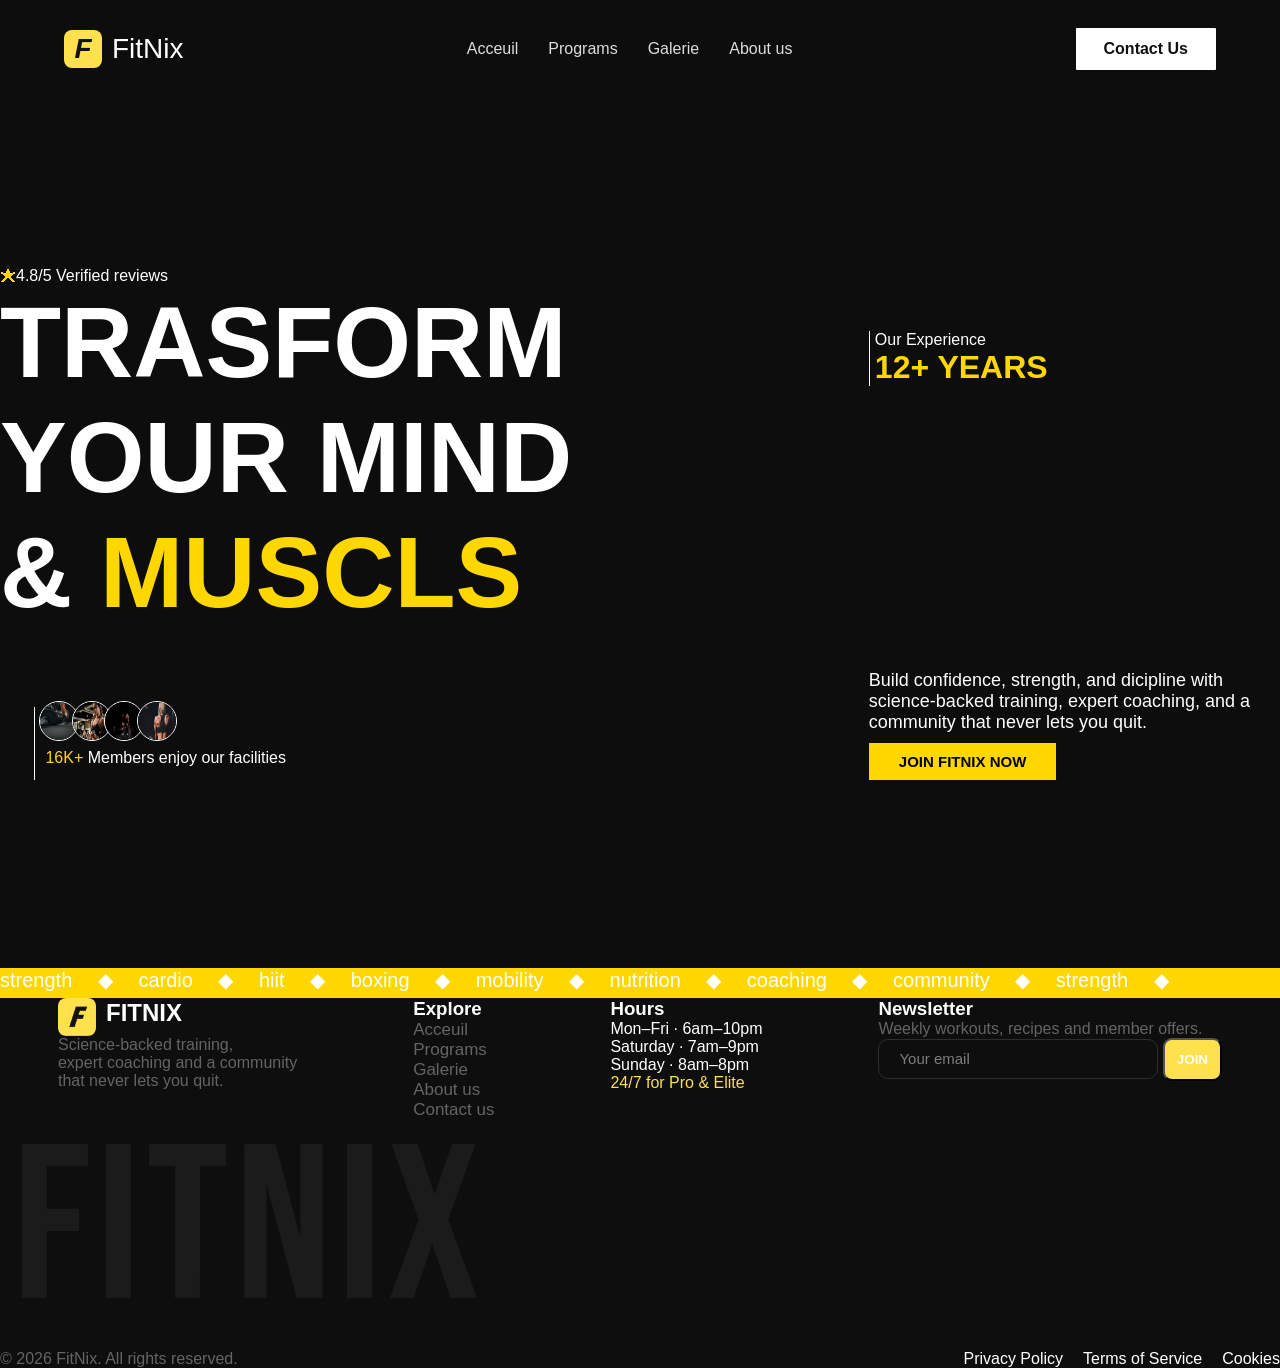
==== commit adfc5f4a: "final : added log , title;;" ====
--- a/index.html
+++ b/index.html
@@ -4,9 +4,12 @@
 <head>
     <meta charset="UTF-8">
     <meta name="viewport" content="width=device-width, initial-scale=1.0">
-    <title>Document</title>
+    <title>Acceuil</title>
+    <link rel="icon" href="images/logo.png">
+
     <link rel="stylesheet" href="">
-    <link rel="stylesheet" href="mat9isoch.css">
+    <link rel="stylesheet" href="style.css">
+    
 
 </head>
 
--- a/style.css
+++ b/style.css
@@ -0,0 +1,1534 @@
+/* ================================================= */
+/*              header style                          */
+/* ================================================= */
+
+
+
+* {
+    margin: 0;
+    padding: 0;
+    box-sizing: border-box;
+}
+
+body {
+    background: #0d0d0d;
+    color: #fff;
+    font-family: "Inter", sans-serif;
+}
+
+.header-navbar {
+    display: flex;
+    align-items: center;
+    justify-content: space-between;
+    padding: 28px 64px;
+}
+
+.logo {
+    color: white;
+    text-decoration: none;
+    font-size: 24px;
+    font-weight: bold;
+}
+
+.logoicone {
+    color: #100f0f;
+}
+
+.header-nav-links {
+    display: flex;
+    gap: 30px;
+    list-style: none;
+}
+
+.header-nav-links a {
+    color: #ddd;
+    text-decoration: none;
+    font-size: 16px;
+}
+
+.header-nav-links a:hover {
+    color: #ffe14d;
+}
+
+.btn {
+    background: #ffe14d;
+    color: #0d0d0d;
+    padding: 12px 20px;
+    border-radius: 6px;
+    text-decoration: none;
+}
+
+/* Tablette */
+@media (max-width: 1024px) {
+    .header-navbar {
+        padding: 24px;
+    }
+
+    .header-nav-links {
+        gap: 15px;
+    }
+
+    .header-nav-links a {
+        font-size: 14px;
+    }
+}
+
+/* Téléphone */
+@media (max-width: 767px) {
+    .header-navbar {
+        flex-direction: column;
+        gap: 20px;
+        padding: 20px;
+    }
+
+    .header-nav-links {
+        flex-wrap: wrap;
+        justify-content: center;
+        gap: 29px;
+    }
+
+    .header-nav-links a {
+        font-size: 165%;
+    }
+
+    .btn {
+        width: 27%;
+        text-align: center;
+    }
+}
+
+
+/* ================================================= */
+/*              index Style                          */
+/* ================================================= */
+
+
+.bodyAcc {
+    /* background-color: black; */
+    display: flex;
+    flex-direction: column;
+    min-height: 100vh;
+    margin: 0;
+    font-family: "Bebas Neue", sans-serif;
+    /* color: white; */
+    background-image: url(images/e1becd020e5273b9aedfb2f35d9d00b9e3780aa6.jpg);
+    background-repeat: no-repeat;
+    background-size: cover;
+    background-position: center center;
+    background-attachment: fixed;
+
+}
+
+* {
+    box-sizing: border-box;
+    padding: 0;
+    margin: 0;
+    color: white;
+}
+
+
+
+
+/* main is not same as .main */
+main {
+    display: flex;
+    flex-direction: column;
+    min-height: 100vh;
+
+}
+
+.main {
+
+    display: flex;
+    justify-content: space-between;
+    gap: 20vh;
+    max-width: 1300px;
+    margin: auto;
+}
+
+#sidbor {
+    padding-left: 5px;
+    border-left: 1px solid white;
+}
+
+.experience {
+    display: flex;
+    flex-direction: column;
+    justify-content: space-between;
+    margin-top: 5%;
+
+}
+
+.experience h1 {
+    color: gold;
+}
+
+.motivationSection>div {
+    display: flex;
+    margin-top: 50px;
+}
+
+#star {
+    color: gold;
+}
+
+#motivation {
+    width: 85%;
+    text-transform: uppercase;
+    color: white;
+    height: auto;
+    font-size: 100px;
+}
+
+#motivation>span {
+    color: gold;
+}
+
+.beltSection {
+    margin-top: 20px;
+}
+
+.joinSection {
+    /* transform: translate(-10%, 60vh); */
+    font-size: 18px;
+    width: 100%;
+    font-family: 'Franklin Gothic Medium', 'Arial Narrow', Arial, sans-serif;
+}
+
+.joinSection>button {
+    margin: 10px 0 0 0;
+    color: black;
+    border: 0;
+    background-color: gold;
+    font-weight: 800;
+    font-size: 15px;
+    padding: 10px 30px;
+}
+
+#video {
+    height: 100px;
+}
+
+.imagRounded>img {
+    height: 40px;
+    width: 40px;
+    margin: -6px;
+    border: 1px solid white;
+    border-radius: 50%;
+}
+
+.imagRounded {
+    margin: 4% 5% 0;
+    padding-left: 10px;
+    border-left: 1px solid white;
+}
+
+.imagRounded>p {
+    padding: 10px 0;
+}
+
+.imagRounded>p>span {
+    color: gold;
+}
+
+.beltSection {
+    font-size: 20px;
+    /* width: 100%; */
+    overflow: hidden;
+    white-space: nowrap;
+    width: 100%;
+    height: 30px;
+    background-color: gold;
+    font-family: 'Franklin Gothic Medium', 'Arial Narrow', Arial, sans-serif;
+}
+
+.beltSection>p {
+    animation-name: beltMov;
+    color: white;
+    animation-duration: 22s;
+    animation-iteration-count: infinite;
+    animation-direction: normal;
+    animation-timing-function: linear;
+    word-spacing: 20px;
+}
+
+@keyframes beltMov {
+    from {
+        transform: translateX(100%);
+    }
+
+    to {
+        transform: translateX(-90%);
+    }
+}
+
+@keyframes beltMov {
+    from {
+        transform: translateX(100%);
+    }
+
+    to {
+        transform: translateX(-90%);
+    }
+}
+
+@media screen and (max-width: 890px) {
+    body {
+        width: 100vh;
+        min-height: 200vh;
+    }
+
+    .main {
+        /* padding-block: 55px; */
+        display: flex;
+        flex-direction: column;
+        width: 100%;
+        gap: 0;
+    }
+
+    .main>div {
+        display: flex;
+        flex-direction: column;
+        align-items: center;
+        gap: 20px;
+    }
+
+    .motivationSection>div {
+        width: 100%;
+        display: flex;
+        justify-content: space-around;
+    }
+
+    .joinSection {
+        display: flex;
+        justify-content: space-around;
+    }
+
+    .joinSection>p {
+        width: 60%;
+    }
+
+    .beltSection {
+        margin-block: 20px;
+    }
+
+}
+
+/* ================================================= */
+/*              galerie style                          */
+/* ================================================= */
+* {
+    margin: 0;
+    padding: 0;
+    box-sizing: border-box;
+}
+
+.bag-galerie {
+    background-color: #0d0d0d;
+    font-family: "Inter", sans-serif;
+
+}
+
+#section-gal {
+    width: 100%;
+    max-width: 1200px;
+    margin: 40px auto;
+    padding: 0 20px;
+}
+
+.txt {
+    display: flex;
+    justify-content: space-between;
+    align-items: center;
+    margin-bottom: 30px;
+}
+
+.textleft {
+    justify-content: flex-end;
+    margin-bottom: 20px;
+}
+
+.textleft p {
+    width: 400px;
+    color: white;
+}
+
+h1 {
+    color: #ffe14d;
+}
+
+.photos {
+    display: flex;
+    gap: 15px;
+    height: 450px;
+    animation: spin 30s infinite linear;
+}
+
+.photos img {
+    height: 430px;
+    width: 300px;
+    transition: 0.3s;
+
+}
+
+.photos img:hover {
+    transform: scale(1.05);
+
+}
+
+.carousel {
+    display: flex;
+    overflow-x: scroll;
+    gap: 10px;
+
+}
+
+.carousel::-webkit-scrollbar {
+    display: none;
+}
+
+.carousel:hover .photos {
+    animation-play-state: paused;
+
+}
+
+@keyframes spin {
+    from {
+        translate: 0;
+    }
+
+    to {
+        translate: -100%;
+    }
+}
+
+.gallery {
+    margin-top: 40px;
+}
+
+.gallery h2 {
+    color: #FFE14D;
+    margin-bottom: 20px;
+}
+
+.gallery-photos {
+    display: grid;
+    grid-template-columns: repeat(3, 1fr);
+    gap: 15px;
+}
+
+.gallery-photos img {
+    width: 100%;
+    height: 220px;
+    object-fit: cover;
+    border-radius: 10px;
+    transition: 0.3s;
+}
+
+.gallery-photos img:hover {
+    transform: scale(1.03);
+}
+
+
+.galerie-low {
+    color: #ddd;
+    display: flex;
+    justify-content: space-between;
+    align-items: center;
+    background-color: #202020;
+    padding: 20px;
+    margin-top: 30px;
+    border-radius: 10px;
+
+}
+
+.galerie-low a {
+    text-decoration: none;
+    display: flex;
+    align-items: center;
+
+    display: flex;
+    background-color: #FFE14D;
+    font-weight: bold;
+    color: #0d0d0d;
+    height: 50px;
+    padding: 20px;
+    border-radius: 10px
+}
+
+.galerie-low a {
+    transition: 0.3s
+}
+
+.galerie-low a:hover {
+    transform: scale(1.05);
+}
+
+@media (max-width:720px) {
+    .gallery {
+        color: #FFE14D;
+        margin-bottom: 20px;
+    }
+
+    .gallery-photos {
+        display: grid;
+        grid-template-columns: repeat(2, 1fr)
+    }
+
+    .galerie-low a {
+        text-decoration: none;
+        display: flex;
+        align-items: center;
+
+        display: flex;
+        background-color: #FFE14D;
+        font-weight: bold;
+        color: #0d0d0d;
+        height: 50px;
+        padding: 20px;
+        border-radius: 10px;
+
+        width: 100px;
+        font-size: 10px;
+    }
+}
+
+/* 
+
+
+ write style ici <<<<<<<<<<<<<<<<<<<<<<<<<<<<<<<<<<<<<<<<<<<<<<<<<<<<<<<<<<<<<<<
+
+
+
+
+*/
+
+
+
+
+
+/* ================================================= */
+/*              aboute style                          */
+/* ================================================= */
+html{scroll-behavior:smooth;  }
+.saying {
+    font-family: "Bebas Neue", sans-serif;
+    font-weight: bolder;
+    font-size: 100px;
+    line-height: .95;
+    color: #f5f5f5;
+
+    max-width: 100%;
+}
+
+.description {
+
+    font-family: 10px;
+    color: #dddddd6a;
+    padding-left: 50px;
+}
+
+.aboutus-pic {
+    width: 50%;
+    height: 30%;
+
+}
+
+
+
+.layout {
+    display: flex;
+
+
+
+}
+
+
+.text h1 {
+    color: #ffe14d;
+    font-size: 17px;
+    position: relative;
+    bottom: 10%;
+
+}
+
+.team {
+    display: flex;
+    justify-content: center;
+    gap: 30px;
+    padding-bottom: 10%;
+}
+
+.coach img {
+    border-radius: 3%;
+    width: 300px;
+    height: 400px;
+    object-fit: cover;
+}
+.coach{
+    border-radius: 3%;
+}
+.coach p  {
+   padding-left: 1%; 
+   color:#ffd400;
+}
+
+.coach:hover {
+    transform: scale(1.1);
+    transition: 0.5s;
+   
+    
+
+}
+
+.text2 {
+    padding-top: 10%;
+    display: flex;
+    justify-content: space-around;
+
+
+    margin-bottom: 1%;
+}
+
+.text2 h2 {
+    color: #ffe14d;
+    font-size: 17px;
+    position: relative;
+}
+
+.aboutuscartes {
+    padding-top: 10%;
+    display: flex;
+    flex-direction: column;
+    gap: 45px;
+    align-items: center;
+    justify-content: space-between;
+}
+
+.aboutuscartes>div {
+    display: flex;
+    gap: 25px;
+    justify-content: space-between;
+}
+
+.aboutuscartes>a {
+    text-decoration: none;
+    color: #0E0E0E;
+    font-family: 'Franklin Gothic Medium', 'Arial Narrow', Arial, sans-serif;
+    font-weight: 400;
+    font-size: large;
+}
+
+
+
+.aboutuscartes>a:hover {
+    transform: scale(1.1);
+    transition: 1s;
+
+}
+
+
+
+
+.aboutuscartes #right,
+.aboutuscartes #left {
+    display: flex;
+    gap: 10px;
+}
+
+.aboutuscartes i {
+
+    grid-row: 1 / 3;
+    display: flex;
+    width: 42px;
+    height: 42px;
+    align-items: center;
+    justify-content: center;
+    border: 2px solid #f4d03f;
+    border-radius: 50%;
+    color: #f4d03f;
+    font-size: 16px;
+    transition: background-color 0.2s ease, color 0.2s ease, box-shadow 0.2s ease;
+
+}
+.scrollbtn{
+    width: 200px;
+    height: 60px;
+    border-radius: 10px;
+    background-color: #f4d03f;
+   font-weight: bolder;
+    color: #100f0f;
+    font-size: 20px;
+    margin-bottom: 100%;
+    border: solid black;
+    text-decoration: none;
+    color: #0E0E0E;
+    font-family: 'Franklin Gothic Medium', 'Arial Narrow', Arial, sans-serif;
+    font-weight: 400;
+    font-size: large;
+
+}
+
+@media screen and (max-width: 1255px) {
+    .team{
+       display: grid;
+       grid-template-columns: repeat(2,1fr);
+       justify-self: center;
+
+       
+        
+    }
+    .coach>img{
+    border-radius: 3%;
+    width: 300px;
+    height: 400px;
+    object-fit: cover;
+    }
+    .text2{
+        display: flex;
+        flex-direction: column;
+        padding: auto;
+    }
+    .layout{
+        display: flex;
+        flex-direction: column;
+    }
+    .aboutus-pic{
+        width: auto;
+    }
+}
+
+/* 
+
+
+ write style ici <<<<<<<<<<<<<<<<<<<<<<<<<<<<<<<<<<<<<<<<<<<<<<<<<<<<<<<<<<<<<<<
+
+
+
+*/
+
+
+
+
+
+
+
+/* ================================================= */
+/*              programe style                          */
+/* ================================================= */
+
+.programBody{
+    width: 100%;
+}
+.program,
+.tarif {
+    width: 100%;
+    padding: 5%;
+    font-family: "Bebas Neue", sans-serif;
+
+}
+.program p , .tarif p{
+    color: #CCCCCC;
+} 
+
+.program h3,
+h2 {
+    color: #ffff;
+    font-size: 24px;
+    text-transform: uppercase;
+    margin-bottom: 8px;
+}
+
+.program .tete {
+    padding-top: 10px;
+    color: #CCCCCC;
+    display: flex;
+    gap: 45%;
+}
+
+#titre {
+    color: #FFE14D;
+}
+
+.cartee {
+    display: flex;
+    justify-content: space-between;
+    gap: 15px;
+    width: 100%;
+    margin-top: 25px;
+}
+
+.img {
+    flex: 1;
+    min-width: 0;
+    height: 400px;
+    position: relative;
+    overflow: hidden;
+    border-radius: 4px;
+}
+
+.img img {
+    width: 100%;
+    height: 100%;
+    object-fit: cover;
+    display: block;
+}
+
+.info {
+    position: absolute;
+    bottom: 0;
+    left: 10;
+    width: 100%;
+    box-sizing: border-box;
+    padding: 12px;
+    color: white;
+    background: linear-gradient(transparent,
+            rgba(0, 0, 0, 0.95));
+}
+
+.info p {
+    font-size: 20px;
+    line-height: 1.5;
+}
+
+.info .time-level {
+    color: #FFE14D;
+    font-size: 15px;
+    text-transform: uppercase;
+    margin-top: 10px;
+}
+
+.tarif {
+    display: block;
+    justify-items: center;
+}
+
+.tarif #titre,
+.tarif .discription,
+.tarif h2,
+.durer,
+.plans {
+    margin-bottom: 15px;
+}
+
+.tarif p,
+ul {
+    color: #CCCCCC;
+    list-style-type: none;
+}
+
+ul span {
+    color: #FFE14D;
+}
+
+.plans {
+    display: flex;
+    gap: 5%;
+}
+.plans > div{
+    width: 30%;
+    margin-top: 10px;
+}
+
+.starter:hover {
+    background-color: #36311ff9;
+    transition: 1s;
+    transform: scale(1.05)
+}
+
+.pro:hover{
+    background-color: #FFE14D;
+    transition: 1s;
+    transform: scale(1.05)
+
+}
+.pro:hover p,
+.pro:hover h2,
+.pro:hover p span,
+.pro:hover ul li ,
+.pro:hover ul span{
+    color: black;
+    transition: 0s;
+    transform: scale(1.05)
+    
+}
+
+.pro:hover #dolar,
+.pro:hover #prix {
+    color: black;
+}
+
+.Elite:hover {
+    background-color: #36311ff9;
+    transition: 1s;
+    transform: scale(1.05)
+}
+
+.starter,
+.pro,
+.Elite {
+    border: 1px solid gray;
+    border-radius: 10px;
+    background-color: #1B1B1B;
+    width: 15%;
+    height: 350px;
+    display: flex;
+    flex-direction: column;
+    height: 500px;
+    width: 350px;
+    padding: 20px;
+    gap: 20px;
+
+}
+
+.durer {
+    border: 1px solid #CCCCCC;
+    border-radius: 30px;
+    padding: 5px;
+    align-items: center;
+    display: flex;
+    gap: 20px;
+}
+
+.durer .Monthly {
+    color: #0d0d0d;
+    border: 1px solid #FFE14D;
+    border-radius: 30px;
+    background-color: #FFE14D;
+    padding: 5px;
+}
+
+.start {
+    color: #fff;
+    background-color: #0d0d0d;
+    border: 1px solid gray;
+    border-radius: 5px;
+    width: 250px;
+    justify-content: center;
+    padding: 10px;
+    display: flex;
+    margin-top: auto;
+    justify-self: center;
+    align-self: center;
+}
+
+.start:hover {
+    transition: 1s;
+    transform: scale(1.20)
+}
+
+hr {
+    border: 1px solid gray;
+    border-radius: 20px;
+    background-color: gray;
+}
+
+#prix {
+    font-size:xx-large;
+    font-weight: bold;
+    color: #FFE14D;
+}
+
+#dolar {
+    color: #FFE14D;
+    font-size: small;
+    font-weight: bold;
+    position: relative;
+    bottom: 15px;
+}
+.Popular{
+    font-size: lage;
+    font-weight: bold;
+    border: 1px solid black;
+    border-radius:20px ;
+    background-color:black;
+    padding: 8px; 
+    align-self: end;
+    margin-bottom: 20px;
+
+}
+.Titre{
+    display: flex;
+    align-items: center;
+    gap: 65px;
+}
+
+.img:hover{
+    transform: scale(1.06);
+    box-shadow:  0 0 3px #FFE14D;
+
+}
+
+@media screen and (max-width: 906px) {
+    .cartee{
+        width: auto;
+        /* display: flex;
+        flex-wrap: wrap; */
+        display: inline;
+    }
+}
+
+
+@media screen and (max-width: 906px) {
+    .plans{
+        display: flex;
+        flex-direction: column;
+        gap: 8px;
+        align-items: center;
+        width: 90%;
+    }
+    .plans > div{
+        width: 75%;
+        font-size: 20px;
+    }
+     .tete{
+        display: flex;
+        flex-direction: column;
+        width: 85%;
+        justify-self: center;
+        text-align: center;
+    }
+    .cartee{
+        display: flex;
+
+        flex-direction: column;
+        justify-content: space-between;
+        text-align: center; 
+    }
+    .img-programmes{
+        border-bottom: 6px solid gold;
+        border-radius: 3%;
+        width: 70%;
+        height: 100%;
+        padding-bottom: 20%;
+        display: flex;
+        flex-direction: column;
+        /* justify-content: space-between; */
+        margin: auto;
+    }
+    .img-programmes> img{
+        width: 20em;
+        height: auto;
+        align-self: center;
+        object-fit: cover;
+
+    } 
+
+} 
+
+
+
+/* 
+
+
+ write style ici <<<<<<<<<<<<<<<<<<<<<<<<<<<<<<<<<<<<<<<<<<<<<<<<<<<<<<<<<<<<<<<
+
+
+
+
+
+
+
+
+
+
+
+
+
+*/
+
+
+
+
+
+/* ================================================= */
+/*              contatct style                          */
+/* ================================================= */
+
+.btn {
+    background: #fff;
+    color: #111;
+    font-family: "Bebas Neue", sans-serif;
+    font-size: 16px;
+    font-weight: 700;
+    padding: 12px 28px;
+    border-radius: 1px;
+    text-decoration: none;
+    cursor: pointer;
+    transition: 0.3s;
+}
+
+.btn:hover {
+    transform: scale(1.05);
+}
+
+.contact {
+    display: flex;
+    align-items: center;
+    padding: 40px 0;
+}
+
+.contact-grid {
+    width: 100%;
+    max-width: 1312px;
+    margin: auto;
+    display: grid;
+    grid-template-columns: 1fr 1fr;
+    align-items: center;
+    gap: 40px;
+}
+
+
+.information {
+    padding: 0 40px 0 81px;
+}
+
+.me {
+    display: flex;
+    align-items: center;
+    gap: 14px;
+    color: #ffe14d;
+    font-size: 14px;
+    font-weight: 700;
+    letter-spacing: 2px;
+    text-transform: uppercase;
+    margin-bottom: 8px;
+}
+
+.me::before {
+    content: "";
+    width: 35px;
+    height: 2px;
+    background: #ffe14d;
+}
+
+.information h1 {
+    font-family: "Bebas Neue", sans-serif;
+    font-weight: 400;
+    font-size: 84px;
+    line-height: .95;
+    color: #f5f5f5;
+    margin-bottom: 28px;
+    max-width: 420px;
+}
+
+.us {
+    color: #9a9a9a;
+    font-size: 20px;
+    line-height: 1.6;
+    max-width: 500px;
+    margin-bottom: 32px;
+}
+
+.you {
+    list-style: none;
+    display: grid;
+    gap: 18px;
+    margin-bottom: 28px;
+}
+
+.you li {
+    display: flex;
+    align-items: center;
+    gap: 10px;
+    font-size: 16px;
+}
+
+.ico {
+    color: #ffe14d;
+    font-size: 14px;
+    width: 16px;
+    text-align: center;
+}
+
+.map {
+    max-width: 500px;
+    border: 1px solid #2d2d2d;
+    border-radius: 2px;
+}
+
+.map iframe {
+    display: block;
+    width: 100%;
+    height: 200px;
+    border: 0;
+}
+
+.boite {
+    background: #0e0e0e;
+    padding: 64px 44px 44px;
+    width: 100%;
+    max-width: 575px;
+    margin: 0 71px 0 auto;
+}
+
+.titre-box {
+    font-family: "Bebas Neue", sans-serif;
+    font-weight: 400;
+    font-size: 34px;
+    color: #fff;
+    margin-bottom: 36px;
+    text-transform: uppercase;
+}
+
+form {
+    display: grid;
+    gap: 16px;
+}
+
+label {
+    display: grid;
+    gap: 8px;
+    font-size: 14px;
+    font-weight: 600;
+    color: #d8d3d3;
+}
+
+input,
+select,
+textarea {
+    width: 100%;
+    height: 58px;
+    padding: 0 20px;
+    font-family: inherit;
+    font-size: 15px;
+    color: #f3eeee;
+    background: #0e0e0e;
+    border: 1px solid #2d2d2d;
+    border-radius: 2px;
+    outline: 0;
+    transition: border-color .2s;
+}
+
+textarea {
+    height: 110px;
+    padding: 18px 20px;
+    resize: vertical;
+}
+
+select {
+    padding: 0 16px;
+    cursor: pointer;
+}
+
+input::placeholder,
+textarea::placeholder {
+    color: #7d7d7d;
+}
+
+input:hover,
+select:hover,
+textarea:hover,
+input:focus,
+select:focus,
+textarea:focus {
+    border-color: #ffe14d;
+}
+
+.souris {
+    height: 55px;
+    border: 0;
+    border-radius: 2px;
+    background: #ffe14d;
+    color: #0a0a0a;
+    font-family: "Bebas Neue", sans-serif;
+    font-size: 20px;
+    letter-spacing: .5px;
+    text-transform: uppercase;
+    cursor: pointer;
+    transition: background .2s;
+}
+
+.souris:hover {
+    background: #ffd400;
+}
+
+@media (max-width: 900px) {
+    .navbar {
+        flex-wrap: wrap;
+        justify-content: center;
+        gap: 16px 24px;
+        padding: 20px 24px;
+    }
+
+    .navbar .nav-links {
+        flex-wrap: wrap;
+        justify-content: center;
+        gap: 12px 24px;
+    }
+
+    .contact-grid {
+        grid-template-columns: 1fr;
+    }
+
+    .infos {
+        padding: 0 24px;
+    }
+
+    .infos h1 {
+        font-size: 64px;
+    }
+
+    .map {
+        max-width: 100%;
+    }
+
+    .boite {
+        margin: 0 auto;
+        padding: 40px 24px;
+        max-width: calc(100% - 48px);
+    }
+}
+
+@media (max-width: 767px) {
+    .navbar {
+        flex-direction: column;
+        gap: 20px;
+        padding: 20px;
+    }
+
+    .navbar .nav-links {
+        gap: 15px;
+    }
+
+    .navbar .nav-links a {
+        font-size: 14px;
+    }
+
+    /* .btn {
+        width: 100%;
+        text-align: center;
+    } */
+}
+
+
+
+
+
+/* write style ici
+<<
+<
+<
+<
+<
+<
+<
+<
+<
+<
+<
+<
+<
+<
+<<<<<<<<<<<<<<<<<<<<<<<<<<<<<<<<<<<<<<<<<<<<<<<< */
+
+
+
+
+
+/* ================================================= */
+/*              footer style                          */
+/* ================================================= */
+
+
+
+footer {
+
+    margin-top: auto;
+    background-color: #0E0E0E;
+    color: white;
+}
+
+
+.upperfoot {
+    color: white;
+    display: flex;
+    justify-content: space-around;
+
+}
+
+.logoicone {
+    width: 38px;
+    height: 38px;
+    background: #ffe14d;
+    color: #111;
+    border-radius: 8px;
+    display: grid;
+    place-items: center;
+    font-style: italic;
+    font-weight: 900;
+}
+
+
+.logo {
+    display: flex;
+    align-items: center;
+    gap: 10px;
+    font-size: 28px;
+    font-weight: 700;
+    color: #fff;
+    text-decoration: none;
+    font-family: "Bebas Neue", sans-serif;
+    font-weight: 400;
+}
+
+
+.foot {
+    display: flex;
+    justify-content: space-between;
+    margin-top: 30px;
+}
+
+.foot>ul {
+    display: flex;
+    justify-content: row;
+    gap: 20px;
+
+
+
+
+}
+
+.background-footer {
+    display: flex;
+    justify-self: center;
+    width: 500px;
+    height: 200px;
+    top: 0%;
+    bottom: 0%;
+}
+
+.btn {
+    background: white;
+    color: #111;
+    font-weight: 700;
+    font-size: 16px;
+    padding: 12px 28px;
+    border-radius: 1px;
+    text-decoration: none;
+    font-family: "Bebas Neue", sans-serif;
+
+
+    cursor: pointer;
+    transition: 0.3s;
+
+}
+
+.btn:hover {
+    transform: scale(1.05)
+}
+
+
+.lowerbtn {
+    background-color: #FFE14D;
+
+    padding: 12px;
+    border-radius: 9px;
+
+
+
+
+}
+
+.nav-links a {
+    color: #dddddd6a;
+    text-decoration: none;
+    font-size: 17px;
+    list-style: none;
+}
+
+.nav-links a:hover {
+    color: #ffe14d;
+}
+
+footer ul,
+footer p {
+    list-style-type: none;
+    padding: 0;
+    margin: 0;
+    color: #dddddd6a;
+
+}
+
+footer input {
+    height: 40px;
+    width: 280px;
+    border-radius: 10px;
+}
+
+
+@media (max-width: 900px) {
+    .upperfoot {
+        flex-wrap: wrap;
+        gap: 30px;
+        padding: 20px;
+    }
+
+    .upperfoot section {
+        flex: 1 1 40%;
+    }
+
+    footer input {
+        max-width: 100%;
+        box-sizing: border-box;
+    }
+
+    .background-footer {
+        max-width: 100%;
+        height: auto;
+    }
+}
+
+
+
+
+@media (max-width: 600px) {
+    .upperfoot {
+        flex-direction: column;
+        align-items: center;
+        text-align: center;
+        gap: 30px;
+        padding: 20px;
+    }
+
+    .upperfoot section {
+        width: 100%;
+        display: flex;
+        flex-direction: column;
+        align-items: center;
+        font-size: 25px;
+    }
+
+    .logo {
+        justify-content: center;
+    }
+
+    .foot {
+        flex-direction: column;
+        align-items: center;
+        text-align: center;
+        gap: 20px;
+        padding: 20px;
+    }
+
+    .foot>ul {
+        flex-wrap: wrap;
+        justify-content: center;
+        gap: 15px;
+    }
+
+    .background-footer {
+        display: block;
+        width: 100%;
+        max-width: 500px;
+        height: auto;
+        margin: 0 auto;
+    }
+
+    footer input {
+        width: 100%;
+        max-width: 280px;
+        box-sizing: border-box;
+    }
+}
+
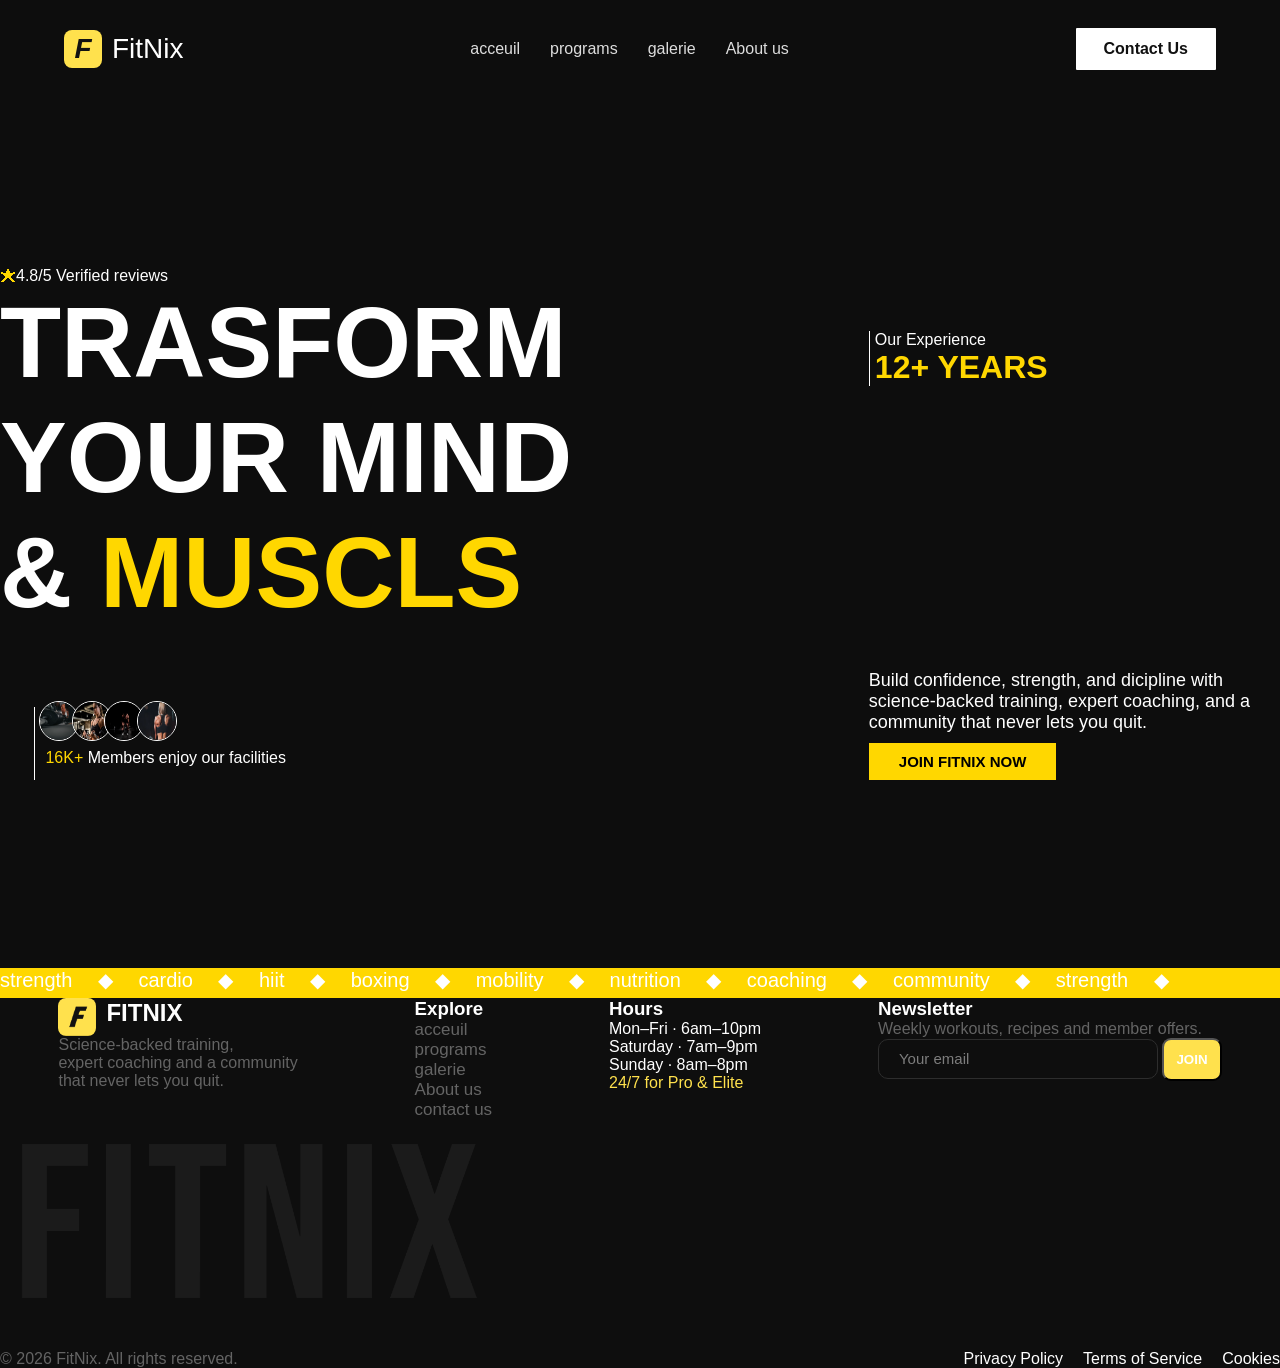
==== commit 40751e2f: "Modifying : index.html header" ====
--- a/index.html
+++ b/index.html
@@ -21,9 +21,9 @@
         </a>
 
         <ul class="header-nav-links">
-            <li><a href="index.html">Acceuil</a></li>
-            <li><a href="Program.html">Programs</a></li>
-            <li><a href="Galerie.html">Galerie</a></li>
+            <li><a href="index.html">acceuil</a></li>
+            <li><a href="Program.html">programs</a></li>
+            <li><a href="Galerie.html">galerie</a></li>
             <li><a href="About.html">About us</a></li>
             <!-- <li><a href="Contact.html">Contact us</a></li> -->
         </ul>
@@ -95,11 +95,11 @@
             <section>
                 <h3>Explore</h3>
                 <ul class="nav-links">
-                    <li><a href="index.html">Acceuil</a></li>
-                    <li><a href="Program.html">Programs</a></li>
-                    <li><a href="Galerie.html">Galerie</a></li>
+                    <li><a href="index.html">acceuil</a></li>
+                    <li><a href="Program.html">programs</a></li>
+                    <li><a href="Galerie.html">galerie</a></li>
                     <li><a href="About.html">About us</a></li>
-                    <li><a href="Contact.html">Contact us</a></li>
+                    <li><a href="contact.html">contact us</a></li>
                 </ul>
             </section>
             <section>
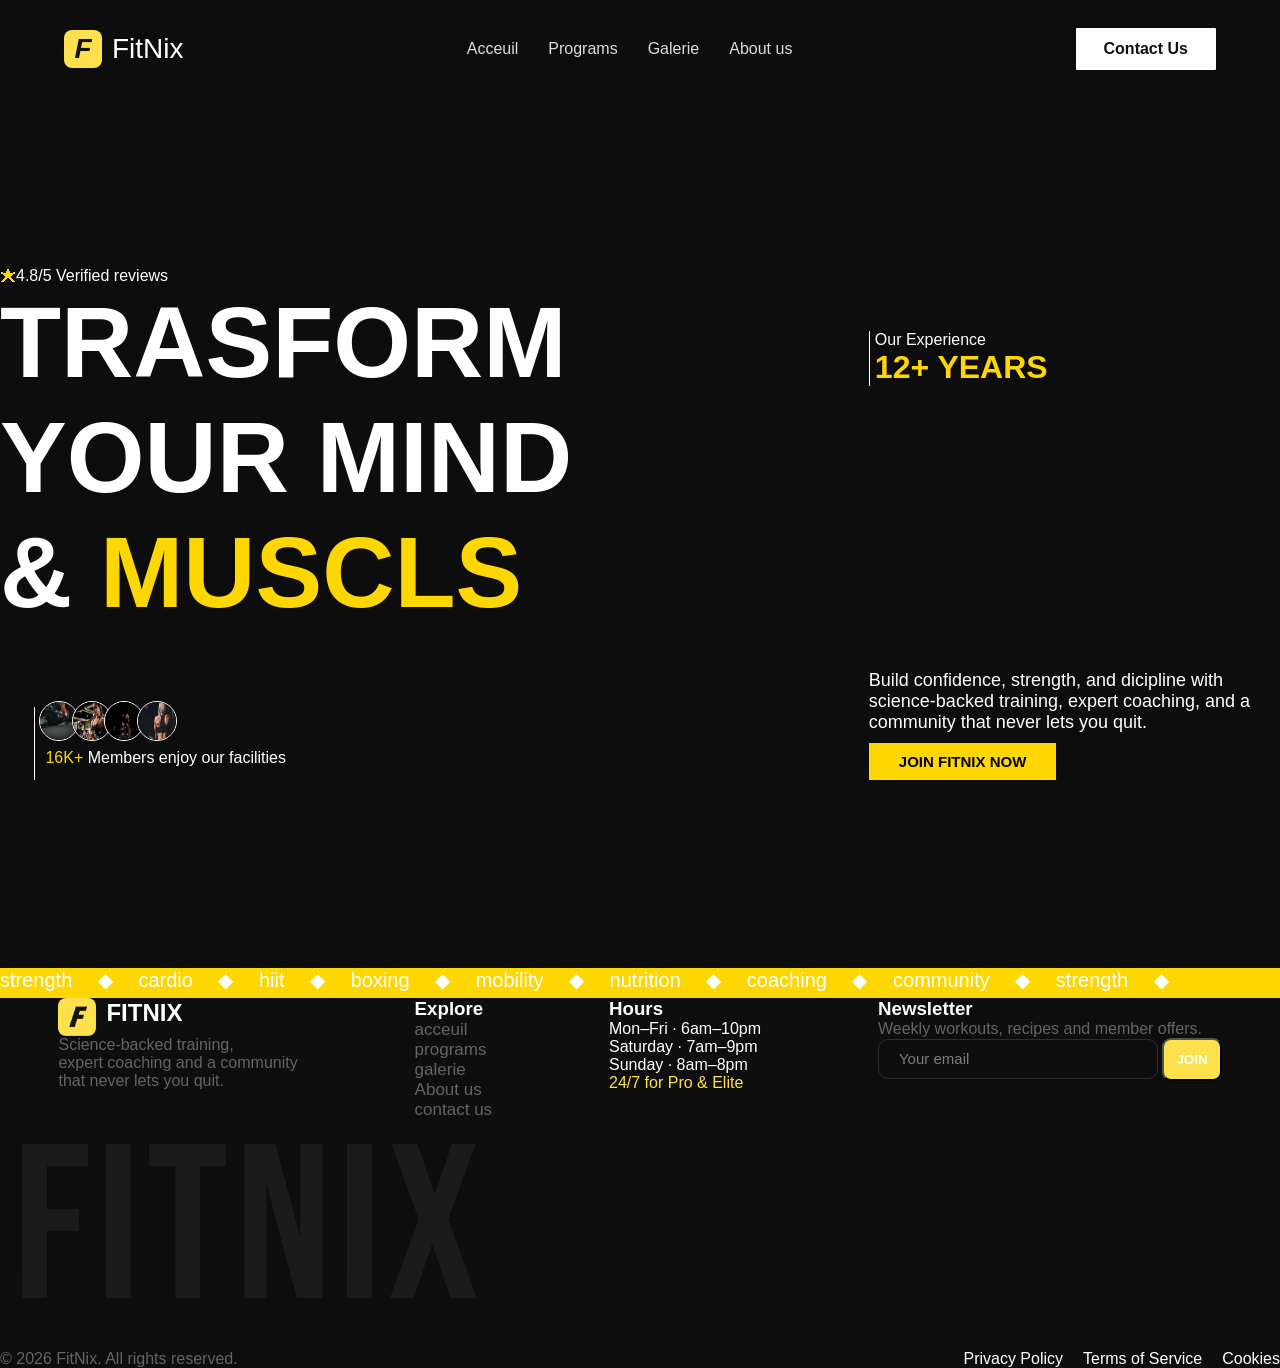
==== commit f2b02af3: "MODIFYING Header and Footer" ====
--- a/index.html
+++ b/index.html
@@ -21,9 +21,9 @@
         </a>
 
         <ul class="header-nav-links">
-            <li><a href="index.html">acceuil</a></li>
-            <li><a href="Program.html">programs</a></li>
-            <li><a href="Galerie.html">galerie</a></li>
+            <li><a href="index.html">Acceuil</a></li>
+            <li><a href="Program.html">Programs</a></li>
+            <li><a href="Galerie.html">Galerie</a></li>
             <li><a href="About.html">About us</a></li>
             <!-- <li><a href="Contact.html">Contact us</a></li> -->
         </ul>
@@ -135,4 +135,4 @@
     </footer>
 </body>
 
-</html>+</html>
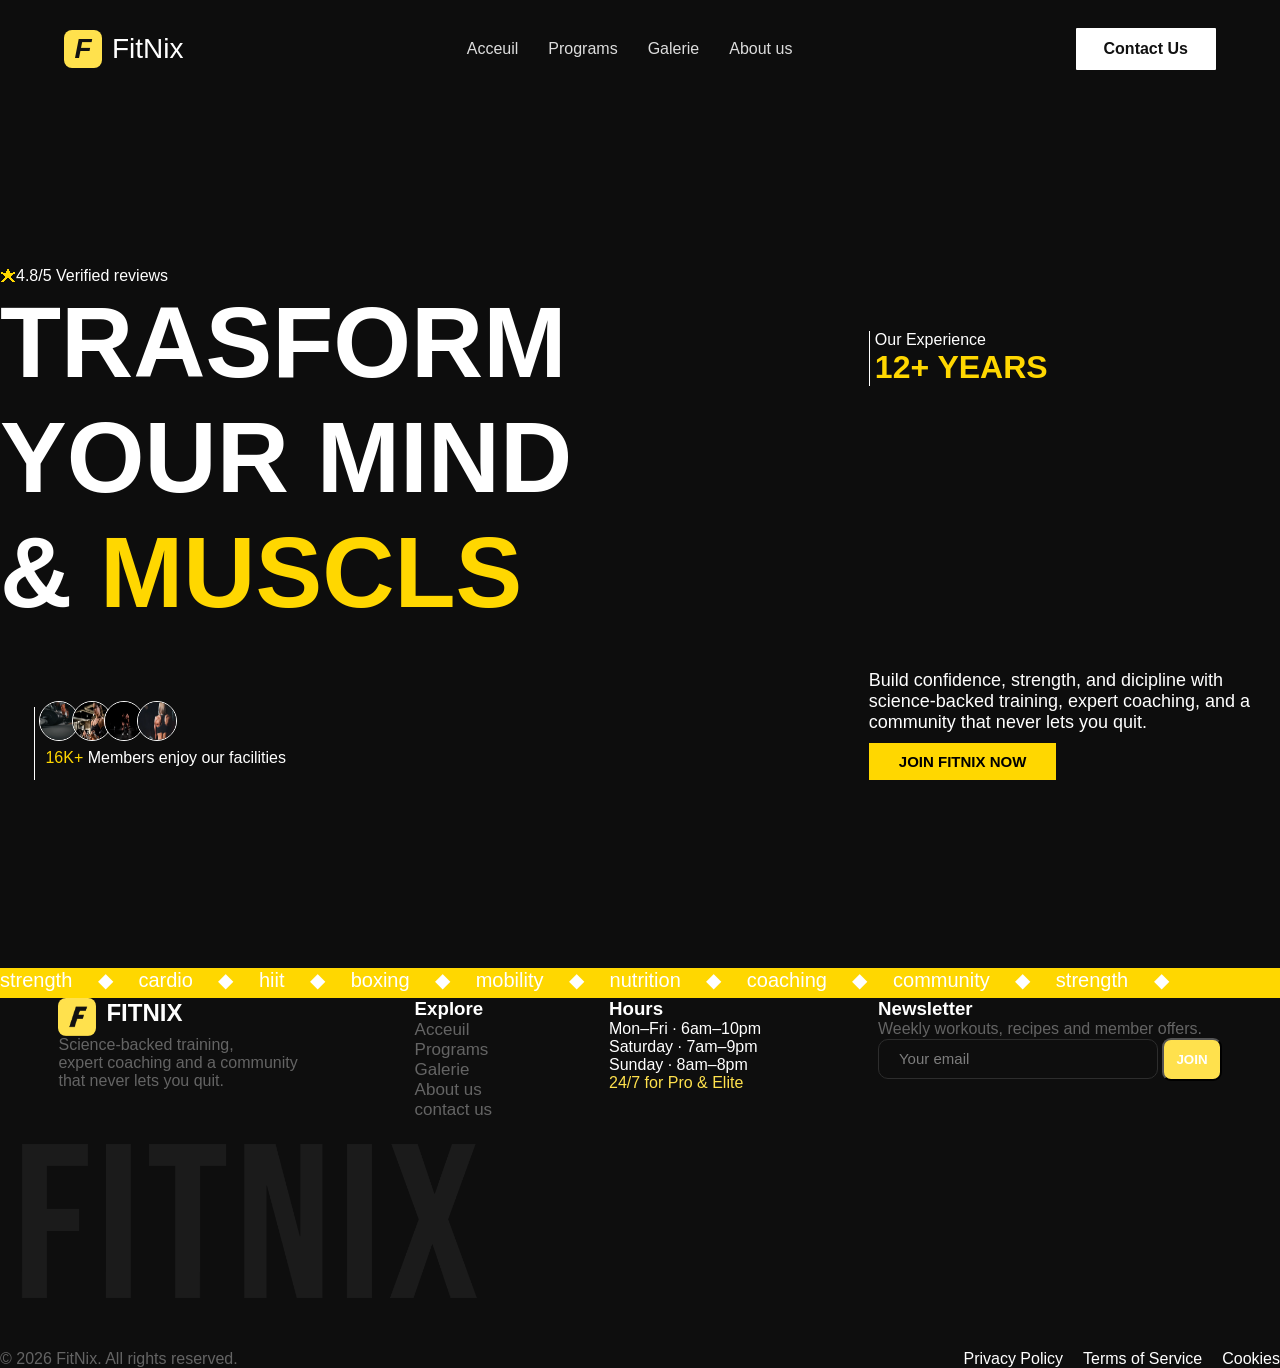
==== commit 1852d79a: "fixing error of pagination, ¡" ====
--- a/index.html
+++ b/index.html
@@ -9,7 +9,7 @@
 
     <link rel="stylesheet" href="">
     <link rel="stylesheet" href="style.css">
-    
+
 
 </head>
 
@@ -22,8 +22,8 @@
 
         <ul class="header-nav-links">
             <li><a href="index.html">Acceuil</a></li>
-            <li><a href="Program.html">Programs</a></li>
-            <li><a href="Galerie.html">Galerie</a></li>
+            <li><a href="program.html">Programs</a></li>
+            <li><a href="galerie.html">Galerie</a></li>
             <li><a href="About.html">About us</a></li>
             <!-- <li><a href="Contact.html">Contact us</a></li> -->
         </ul>
@@ -95,9 +95,9 @@
             <section>
                 <h3>Explore</h3>
                 <ul class="nav-links">
-                    <li><a href="index.html">acceuil</a></li>
-                    <li><a href="Program.html">programs</a></li>
-                    <li><a href="Galerie.html">galerie</a></li>
+                    <li><a href="index.html">Acceuil</a></li>
+                    <li><a href="program.html">Programs</a></li>
+                    <li><a href="galerie.html">Galerie</a></li>
                     <li><a href="About.html">About us</a></li>
                     <li><a href="contact.html">contact us</a></li>
                 </ul>
@@ -135,4 +135,4 @@
     </footer>
 </body>
 
-</html>
+</html>
